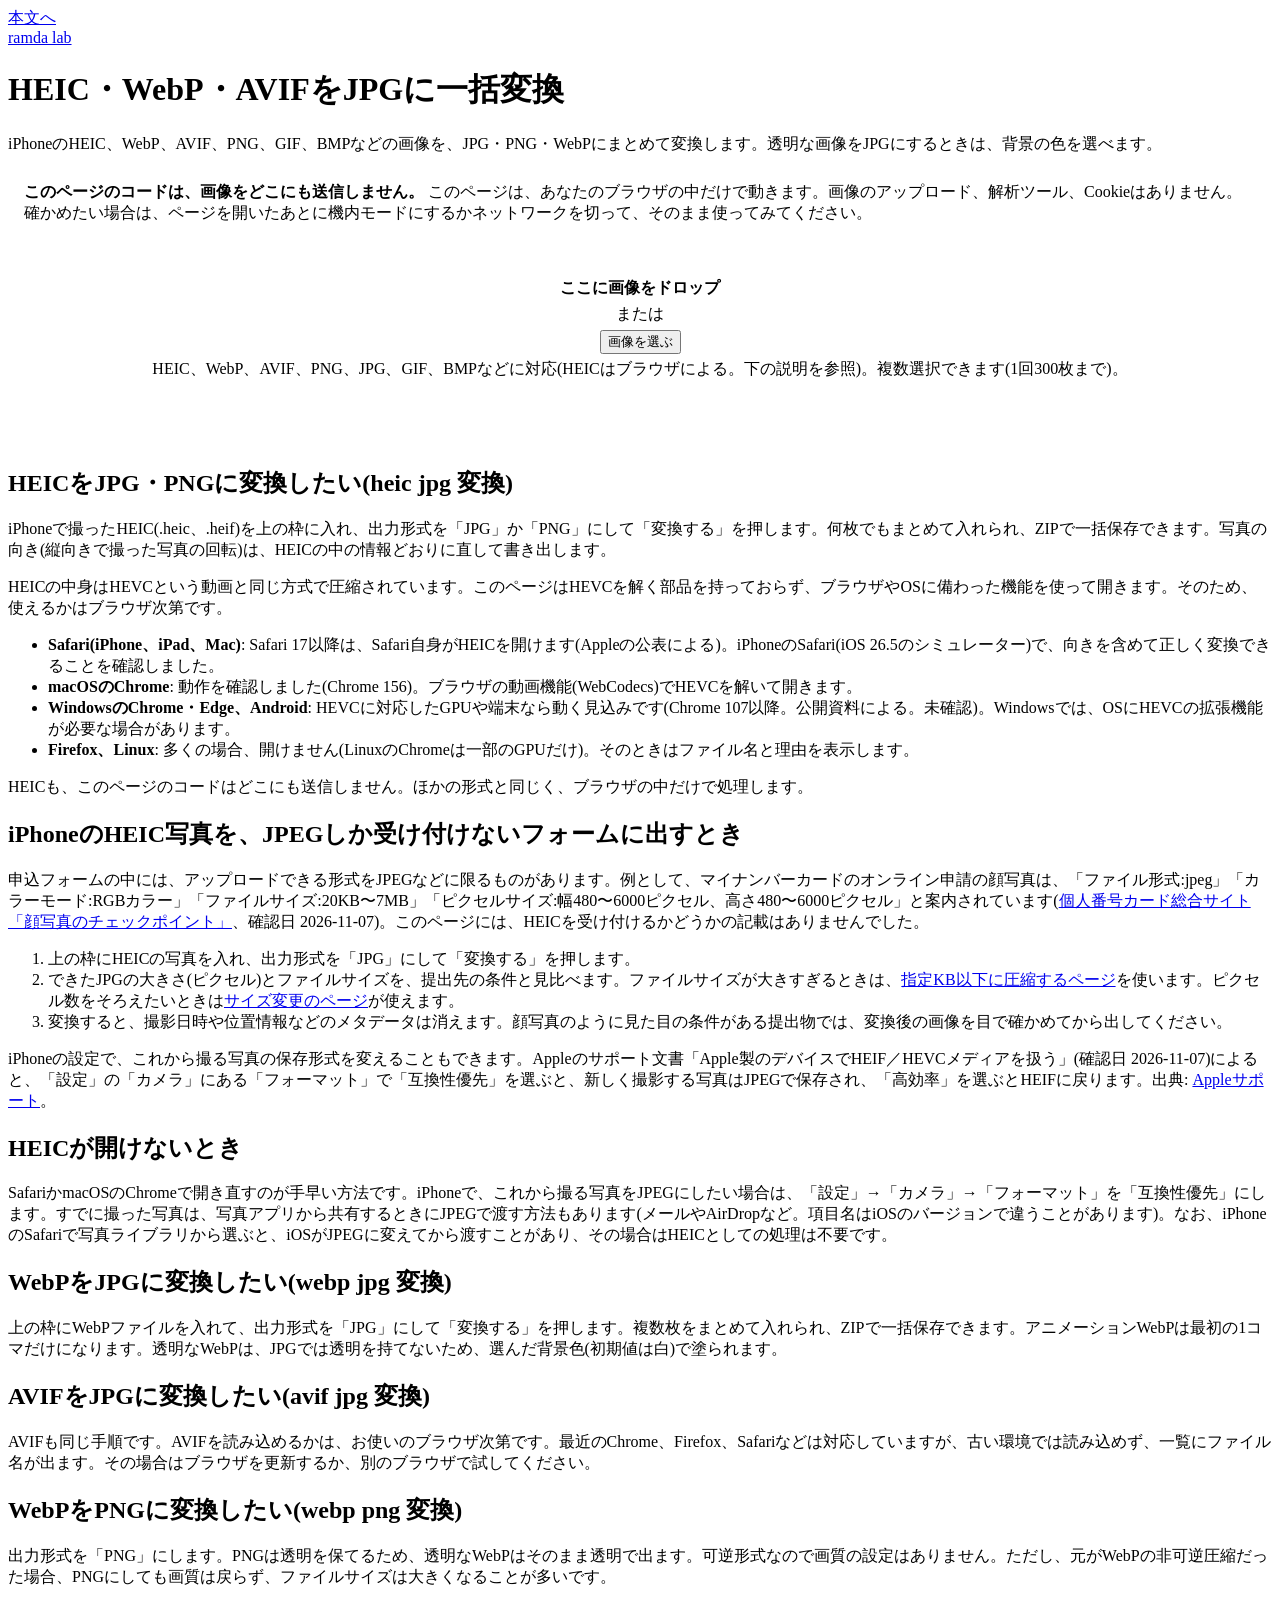
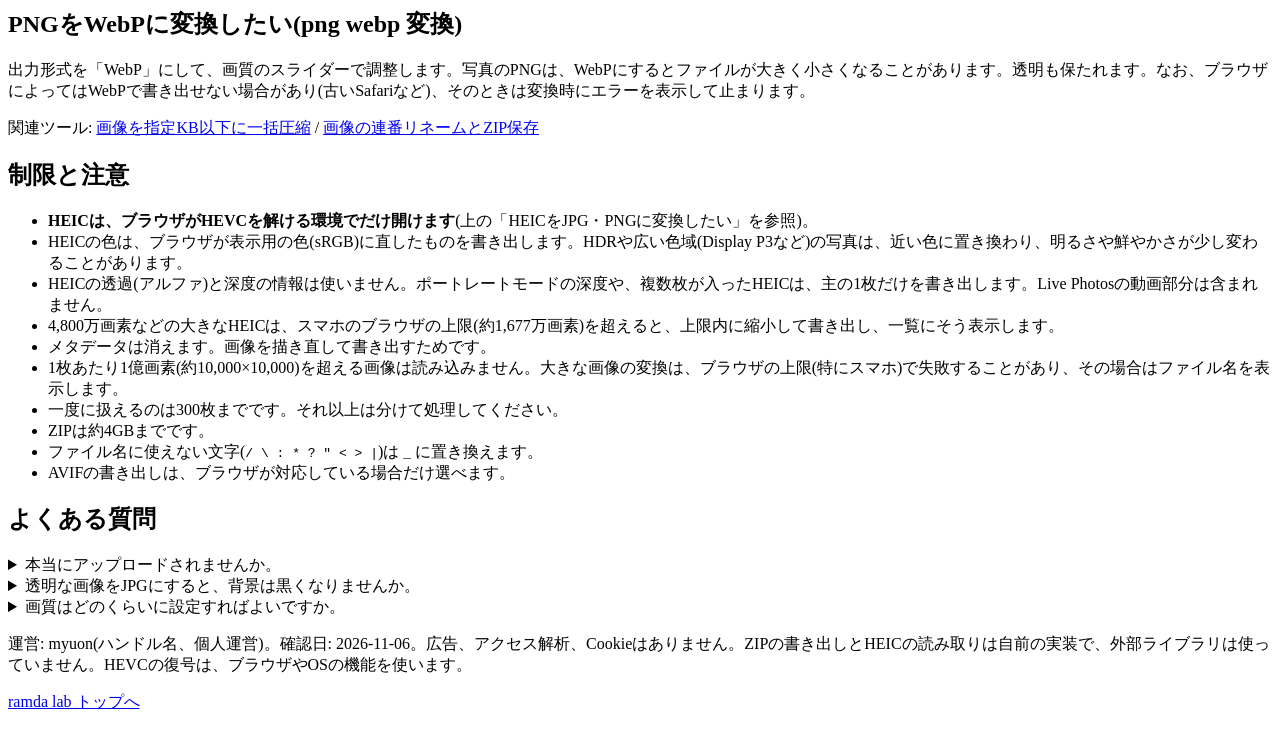
==== tools/image-convert/index.html @ cb1a2620 "Initial public release of the browser tools" ====
<!doctype html>
<html lang="ja">
<head>
<meta charset="utf-8">
<meta name="viewport" content="width=device-width, initial-scale=1">
<title>HEIC・WebP・AVIFをJPGに一括変換 | PNGにも | アップロードなし | ramda lab</title>
<meta name="description" content="iPhoneのHEIC、WebP、AVIF、PNGなどの画像を、JPG・PNG・WebPにまとめて変換。HEICの向きも反映し、ZIPで一括保存できます。画像はアップロードせず、ブラウザの中だけで処理します。">
<link rel="canonical" href="https://lab.ramda.io/image-convert/">
<meta name="color-scheme" content="light dark">
<link rel="stylesheet" href="/style.css">
<style>
.drop{border:3px dashed var(--accent);background:var(--panel);padding:1.4rem 1rem;text-align:center;margin:1rem 0}
.drop.over{background:var(--code)}
.drop p{margin:.3rem 0}
.row{display:flex;flex-wrap:wrap;gap:.6rem 1rem}
.row > div{flex:1 1 9rem;min-width:8rem}
.row input[type=number]{max-width:none}
select{font:inherit;padding:.55rem .6rem;border:1px solid var(--muted);background:var(--bg);color:var(--ink);min-height:44px;width:100%}
input[type=range]{width:100%;min-height:44px}
input[type=color]{width:4rem;height:44px;padding:2px;border:1px solid var(--muted);background:var(--bg);display:block}
.list{list-style:none;margin:1rem 0;padding:0}
.list li{background:var(--panel);border:1px solid var(--line);padding:.4rem .6rem;margin:.3rem 0;display:flex;flex-wrap:wrap;gap:.2rem .8rem;align-items:center}
.list .fn{flex:1 1 12rem;font-size:.9rem;min-width:0}
.list .st{font-size:.82rem;color:var(--muted)}
.list .st.ng{color:var(--ng);font-weight:700}
.list a.dlk{display:inline-flex;align-items:center;min-height:44px;font-size:.9rem}
button.sm{min-height:44px;padding:.4rem .8rem}
.status{min-height:1.5em;margin:.4rem 0}
.errs{background:var(--warn-bg);border:2px solid var(--warn);padding:.6rem .9rem;margin:.8rem 0;font-size:.92rem}
.errs ul{margin:.3rem 0;padding-left:1.2rem}
progress{width:100%;height:1.2rem}
button:disabled{opacity:.5;cursor:not-allowed}
.privacy{border:2px solid var(--ok);background:var(--panel);padding:.7rem 1rem;margin:1rem 0}
</style>
<script type="application/ld+json">{"@context": "https://schema.org", "@type": "WebApplication", "name": "HEIC・WebP・AVIFをJPGに一括変換", "url": "https://lab.ramda.io/image-convert/", "description": "iPhoneのHEIC、WebP、AVIF、PNGなどの画像を、JPG・PNG・WebPにまとめて変換。HEICの向きも反映し、ZIPで一括保存できます。画像はアップロードせず、ブラウザの中だけで処理します。", "applicationCategory": "MultimediaApplication", "operatingSystem": "Any (ブラウザ)", "browserRequirements": "JavaScript が必要", "inLanguage": "ja", "offers": {"@type": "Offer", "price": "0", "priceCurrency": "JPY"}}</script>
</head>
<body>
<a class="skip" href="#main">本文へ</a>
<header class="site"><div class="wrap"><a class="brand" href="/">ramda lab</a></div></header>
<main class="wrap" id="main">
<h1>HEIC・WebP・AVIFをJPGに一括変換</h1>
<p class="lead">iPhoneのHEIC、WebP、AVIF、PNG、GIF、BMPなどの画像を、JPG・PNG・WebPにまとめて変換します。透明な画像をJPGにするときは、背景の色を選べます。</p>

<div class="privacy"><strong>このページのコードは、画像をどこにも送信しません。</strong> このページは、あなたのブラウザの中だけで動きます。画像のアップロード、解析ツール、Cookieはありません。確かめたい場合は、ページを開いたあとに機内モードにするかネットワークを切って、そのまま使ってみてください。</div>

<div class="drop" id="drop">
  <p><strong>ここに画像をドロップ</strong></p>
  <p class="hint">または</p>
  <p><button type="button" id="pick">画像を選ぶ</button></p>
  <p class="hint">HEIC、WebP、AVIF、PNG、JPG、GIF、BMPなどに対応(HEICはブラウザによる。下の説明を参照)。複数選択できます(1回300枚まで)。</p>
  <input type="file" id="file" accept="image/*,.webp,.avif,.png,.jpg,.jpeg,.gif,.bmp,.heic,.heif" multiple hidden>
</div>

<div class="status" id="status" role="status" aria-live="polite"></div>
<progress id="prog" value="0" max="1" hidden aria-label="処理の進み具合"></progress>
<div class="errs" id="errs" hidden role="alert"></div>

<section id="work" hidden aria-label="変換の設定と結果">
<h2>1. 変換する画像</h2>
<p class="meta" id="count"></p>
<ul class="list" id="list" aria-label="画像の一覧"></ul>
<div class="actions"><button type="button" class="ghost sm" id="clear">すべて外す</button></div>

<h2>2. 出力の設定</h2>
<fieldset>
  <legend>出力形式と画質</legend>
  <div class="row">
    <div><label class="field" for="fmt">出力形式</label>
      <select id="fmt"><option value="jpg">JPG</option><option value="png">PNG</option><option value="webp">WebP</option></select></div>
    <div><label class="field" for="edge">長辺の最大ピクセル(0で縮小なし)</label><input type="number" id="edge" value="0" min="0" max="16000" inputmode="numeric"></div>
  </div>
  <div id="qwrap"><label class="field" for="quality">画質: <span id="qv">85</span></label><input type="range" id="quality" min="40" max="100" value="85"></div>
  <div id="bgwrap"><label class="field" for="bg">透明部分の背景色(JPGにするときだけ使います)</label><input type="color" id="bg" value="#ffffff"><p class="hint">初期値は白です。透明な部分を何色にするかを選べます。PNG・WebPへ変換するときは、透明のまま残ります。</p></div>
  <p class="hint" id="avifnote"></p>
  <p class="hint">メタデータ(撮影日時、位置情報、カメラ情報など)は、画像を描き直すため<strong>すべて消えます</strong>。残す設定はありません。GIFは最初の1コマだけになります。出力のファイル名は元の名前の拡張子だけを変えます。同じ名前になる場合は <code>-2</code> のように番号を付けます。</p>
</fieldset>
<div class="actions"><button type="button" id="go">変換する</button><button type="button" class="ghost" id="cancel" hidden>中止する</button></div>

<section id="res" hidden aria-label="変換結果">
<h2>3. ダウンロード</h2>
<div class="actions"><button type="button" id="dlzip">ZIPでまとめてダウンロード</button></div>
<p class="hint">ZIPは圧縮なし(保存のみ)で作ります。個別に保存したい場合は、上の一覧の「保存」から1枚ずつ取れます。</p>
</section>
</section>

<h2>HEICをJPG・PNGに変換したい(heic jpg 変換)</h2>
<p>iPhoneで撮ったHEIC(.heic、.heif)を上の枠に入れ、出力形式を「JPG」か「PNG」にして「変換する」を押します。何枚でもまとめて入れられ、ZIPで一括保存できます。写真の向き(縦向きで撮った写真の回転)は、HEICの中の情報どおりに直して書き出します。</p>
<p>HEICの中身はHEVCという動画と同じ方式で圧縮されています。このページはHEVCを解く部品を持っておらず、ブラウザやOSに備わった機能を使って開きます。そのため、使えるかはブラウザ次第です。</p>
<ul>
<li><strong>Safari(iPhone、iPad、Mac)</strong>: Safari 17以降は、Safari自身がHEICを開けます(Appleの公表による)。iPhoneのSafari(iOS 26.5のシミュレーター)で、向きを含めて正しく変換できることを確認しました。</li>
<li><strong>macOSのChrome</strong>: 動作を確認しました(Chrome 156)。ブラウザの動画機能(WebCodecs)でHEVCを解いて開きます。</li>
<li><strong>WindowsのChrome・Edge、Android</strong>: HEVCに対応したGPUや端末なら動く見込みです(Chrome 107以降。公開資料による。未確認)。Windowsでは、OSにHEVCの拡張機能が必要な場合があります。</li>
<li><strong>Firefox、Linux</strong>: 多くの場合、開けません(LinuxのChromeは一部のGPUだけ)。そのときはファイル名と理由を表示します。</li>
</ul>
<p>HEICも、このページのコードはどこにも送信しません。ほかの形式と同じく、ブラウザの中だけで処理します。</p>

<h2>iPhoneのHEIC写真を、JPEGしか受け付けないフォームに出すとき</h2>
<p>申込フォームの中には、アップロードできる形式をJPEGなどに限るものがあります。例として、マイナンバーカードのオンライン申請の顔写真は、「ファイル形式:jpeg」「カラーモード:RGBカラー」「ファイルサイズ:20KB〜7MB」「ピクセルサイズ:幅480〜6000ピクセル、高さ480〜6000ピクセル」と案内されています(<a href="https://www.kojinbango-card.go.jp/apprec/apply/facephoto/" rel="noopener">個人番号カード総合サイト「顔写真のチェックポイント」</a>、確認日 2026-11-07)。このページには、HEICを受け付けるかどうかの記載はありませんでした。</p>
<ol>
<li>上の枠にHEICの写真を入れ、出力形式を「JPG」にして「変換する」を押します。</li>
<li>できたJPGの大きさ(ピクセル)とファイルサイズを、提出先の条件と見比べます。ファイルサイズが大きすぎるときは、<a href="/image-compress-kb/">指定KB以下に圧縮するページ</a>を使います。ピクセル数をそろえたいときは<a href="/image-resize/">サイズ変更のページ</a>が使えます。</li>
<li>変換すると、撮影日時や位置情報などのメタデータは消えます。顔写真のように見た目の条件がある提出物では、変換後の画像を目で確かめてから出してください。</li>
</ol>
<p>iPhoneの設定で、これから撮る写真の保存形式を変えることもできます。Appleのサポート文書「Apple製のデバイスでHEIF／HEVCメディアを扱う」(確認日 2026-11-07)によると、「設定」の「カメラ」にある「フォーマット」で「互換性優先」を選ぶと、新しく撮影する写真はJPEGで保存され、「高効率」を選ぶとHEIFに戻ります。出典: <a href="https://support.apple.com/ja-jp/116944" rel="noopener">Appleサポート</a>。</p>

<h2>HEICが開けないとき</h2>
<p>SafariかmacOSのChromeで開き直すのが手早い方法です。iPhoneで、これから撮る写真をJPEGにしたい場合は、「設定」→「カメラ」→「フォーマット」を「互換性優先」にします。すでに撮った写真は、写真アプリから共有するときにJPEGで渡す方法もあります(メールやAirDropなど。項目名はiOSのバージョンで違うことがあります)。なお、iPhoneのSafariで写真ライブラリから選ぶと、iOSがJPEGに変えてから渡すことがあり、その場合はHEICとしての処理は不要です。</p>

<h2>WebPをJPGに変換したい(webp jpg 変換)</h2>
<p>上の枠にWebPファイルを入れて、出力形式を「JPG」にして「変換する」を押します。複数枚をまとめて入れられ、ZIPで一括保存できます。アニメーションWebPは最初の1コマだけになります。透明なWebPは、JPGでは透明を持てないため、選んだ背景色(初期値は白)で塗られます。</p>

<h2>AVIFをJPGに変換したい(avif jpg 変換)</h2>
<p>AVIFも同じ手順です。AVIFを読み込めるかは、お使いのブラウザ次第です。最近のChrome、Firefox、Safariなどは対応していますが、古い環境では読み込めず、一覧にファイル名が出ます。その場合はブラウザを更新するか、別のブラウザで試してください。</p>

<h2>WebPをPNGに変換したい(webp png 変換)</h2>
<p>出力形式を「PNG」にします。PNGは透明を保てるため、透明なWebPはそのまま透明で出ます。可逆形式なので画質の設定はありません。ただし、元がWebPの非可逆圧縮だった場合、PNGにしても画質は戻らず、ファイルサイズは大きくなることが多いです。</p>

<h2>PNGをWebPに変換したい(png webp 変換)</h2>
<p>出力形式を「WebP」にして、画質のスライダーで調整します。写真のPNGは、WebPにするとファイルが大きく小さくなることがあります。透明も保たれます。なお、ブラウザによってはWebPで書き出せない場合があり(古いSafariなど)、そのときは変換時にエラーを表示して止まります。</p>

<p class="hint">関連ツール: <a href="/image-compress-kb/">画像を指定KB以下に一括圧縮</a> / <a href="/image-renamer/">画像の連番リネームとZIP保存</a></p>

<h2>制限と注意</h2>
<ul>
<li><strong>HEICは、ブラウザがHEVCを解ける環境でだけ開けます</strong>(上の「HEICをJPG・PNGに変換したい」を参照)。</li>
<li>HEICの色は、ブラウザが表示用の色(sRGB)に直したものを書き出します。HDRや広い色域(Display P3など)の写真は、近い色に置き換わり、明るさや鮮やかさが少し変わることがあります。</li>
<li>HEICの透過(アルファ)と深度の情報は使いません。ポートレートモードの深度や、複数枚が入ったHEICは、主の1枚だけを書き出します。Live Photosの動画部分は含まれません。</li>
<li>4,800万画素などの大きなHEICは、スマホのブラウザの上限(約1,677万画素)を超えると、上限内に縮小して書き出し、一覧にそう表示します。</li>
<li>メタデータは消えます。画像を描き直して書き出すためです。</li>
<li>1枚あたり1億画素(約10,000×10,000)を超える画像は読み込みません。大きな画像の変換は、ブラウザの上限(特にスマホ)で失敗することがあり、その場合はファイル名を表示します。</li>
<li>一度に扱えるのは300枚までです。それ以上は分けて処理してください。</li>
<li>ZIPは約4GBまでです。</li>
<li>ファイル名に使えない文字(<code>/ \ : * ? " &lt; &gt; |</code>)は <code>_</code> に置き換えます。</li>
<li>AVIFの書き出しは、ブラウザが対応している場合だけ選べます。</li>
</ul>

<h2>よくある質問</h2>
<details><summary>本当にアップロードされませんか。</summary>
<p>されません。ネットワークを切っても動くので、確かめられます(上の枠の説明を参照)。</p></details>
<details><summary>透明な画像をJPGにすると、背景は黒くなりませんか。</summary>
<p>なりません。JPGは透明を持てないので、変換の前に選んだ背景色(初期値は白)で塗ってから書き出します。黒などにしたい場合は、背景色の欄で変えてください。</p></details>
<details><summary>画質はどのくらいに設定すればよいですか。</summary>
<p>JPGとWebPは、初期値の85で見た目の劣化は小さいことが多いです。小さくしたいときは下げ、とくに文字やイラストでにじみが気になるときは上げてください。ファイルサイズを数値で指定したい場合は、<a href="/image-compress-kb/">指定KB以下に圧縮するページ</a>が使えます。</p></details>

<footer>
<p>運営: myuon(ハンドル名、個人運営)。確認日: 2026-11-06。広告、アクセス解析、Cookieはありません。ZIPの書き出しとHEICの読み取りは自前の実装で、外部ライブラリは使っていません。HEVCの復号は、ブラウザやOSの機能を使います。</p>
<p><a href="/">ramda lab トップへ</a></p>
</footer>
</main>

<script>
(function(){
'use strict';
var MAX_PIXELS = 100e6, MAX_FILES = 300;
var items = [];            // {id,file,name}
var results = [];          // {name,blob,mtime,url}
var nextId = 1, busy = false, cancelled = false;
var support = {jpg:true, png:true, webp:false, avif:false};
var $ = function(id){return document.getElementById(id);};
var MIME = {jpg:'image/jpeg', png:'image/png', webp:'image/webp', avif:'image/avif'};

function setStatus(t){ $('status').textContent = t; }
function setProg(v,m){ var p=$('prog'); if(v==null){p.hidden=true;return;} p.hidden=false; p.max=m; p.value=v; }
function tick(){ return new Promise(function(r){setTimeout(r,0);}); }
function showErrs(list){
  var e=$('errs'); e.textContent='';
  if(!list.length){e.hidden=true;return;}
  e.hidden=false;
  var p=document.createElement('strong'); p.textContent='次のファイルは処理できませんでした。'; e.appendChild(p);
  var ul=document.createElement('ul');
  list.forEach(function(s){var li=document.createElement('li');li.textContent=s;ul.appendChild(li);});
  e.appendChild(ul);
}
function mk(tag,cls,text){var e=document.createElement(tag); if(cls)e.className=cls; if(text!=null)e.textContent=text; return e;}
function canvasBlob(c,type,q){ return new Promise(function(res){ try{ c.toBlob(res,type,q); }catch(e){ res(null); } }); }

/* 書き出し対応の検出(実際に1pxを書き出して確かめる) */
async function detect(){
  var c=document.createElement('canvas'); c.width=c.height=1;
  var ctx=c.getContext('2d'); if(ctx){ ctx.fillStyle='#fff'; ctx.fillRect(0,0,1,1); }
  for(var k of ['webp','avif']){
    var b=await canvasBlob(c,MIME[k],0.8);
    support[k]=!!(b&&b.type===MIME[k]);
  }
  var sel=$('fmt');
  if(support.avif){ var o=document.createElement('option'); o.value='avif'; o.textContent='AVIF(このブラウザは書き出し可)'; sel.appendChild(o); }
  $('avifnote').textContent = support.avif ? 'AVIFへの書き出しに対応したブラウザです。' : 'このブラウザはAVIFへの書き出しに対応していないため、AVIFは選べません(読み込みは別です)。';
  if(!support.webp){ sel.querySelector('option[value="webp"]').textContent='WebP(このブラウザでは書き出せない可能性)'; }
  update();
}

/* ---------- 画面 ---------- */
function outExt(){ return $('fmt').value==='jpg'?'jpg':$('fmt').value; }
function clean(s){ return s.replace(/[\\\/:*?"<>|\u0000-\u001f]/g,'_'); }
function baseName(n){ return n.replace(/\.[^.\/\\]+$/,''); }
function update(){
  var f=$('fmt').value;
  $('qwrap').hidden = (f==='png');
  $('bgwrap').hidden = (f!=='jpg');
  $('qv').textContent=$('quality').value;
}
function render(){
  var ul=$('list'); ul.textContent='';
  $('work').hidden = items.length===0;
  $('count').textContent = items.length+'枚';
  items.forEach(function(it){
    var li=mk('li'); li.dataset.id=it.id;
    li.appendChild(mk('span','fn',it.name));
    var st=mk('span','st',it.state||'待機中'); if(it.bad) st.className='st ng'; li.appendChild(st);
    if(it.out){
      var a=mk('a','dlk','保存('+it.out.name+')'); a.href=it.out.url; a.download=it.out.name; a.setAttribute('aria-label',it.out.name+' を保存'); li.appendChild(a);
    }
    var x=mk('button','ghost sm','外す'); x.type='button'; x.setAttribute('aria-label',it.name+' を一覧から外す'); x.disabled=busy;
    x.addEventListener('click',function(){ items=items.filter(function(i){return i!==it;}); freeResults(); render(); });
    li.appendChild(x);
    ul.appendChild(li);
  });
}
function freeResults(){
  results.forEach(function(r){URL.revokeObjectURL(r.url);}); results=[];
  items.forEach(function(i){delete i.out; if(!i.bad) i.state='待機中';});
  $('res').hidden=true;
}
function setBusy(){ ['go','pick','clear','fmt','edge','quality','bg'].forEach(function(id){$(id).disabled=busy;}); $('cancel').hidden=!busy; Array.prototype.forEach.call(document.querySelectorAll('#list button'),function(b){b.disabled=busy;}); }

function addFiles(fileList){
  if(busy) return;
  var errs=[], files=Array.prototype.slice.call(fileList);
  var imgs=files.filter(function(f){return /^image\//.test(f.type)||/\.(webp|avif|png|jpe?g|gif|bmp|ico|svg|hei[cf])$/i.test(f.name);});
  if(files.length-imgs.length) errs.push('画像ではないファイルを'+(files.length-imgs.length)+'件、無視しました。');
  var room=MAX_FILES-items.length;
  if(imgs.length>room){ errs.push('1回に扱えるのは'+MAX_FILES+'枚までです。'+(imgs.length-room)+'枚は追加していません。'); imgs=imgs.slice(0,Math.max(0,room)); }
  freeResults();
  imgs.forEach(function(f){ items.push({id:nextId++,file:f,name:f.name}); });
  showErrs(errs); render();
  setStatus(imgs.length?items.length+'枚を追加しました。設定して「変換する」を押してください。':'追加できた画像はありません。');
}

/* ---------- 変換 ---------- */
/*HEIF-BEGIN*/
/* ---------- HEIC/HEIF(コンテナだけを自前で読む。HEVCの復号はブラウザ・OSに任せる) ---------- */
var HEIF=(function(){
  function fourcc(u,o){ return String.fromCharCode(u[o],u[o+1],u[o+2],u[o+3]); }
  function R(u){ this.u=u; this.dv=new DataView(u.buffer,u.byteOffset,u.byteLength); }
  R.prototype.n=function(o,sz){ var d=this.dv; if(sz===0)return 0; if(sz===1)return d.getUint8(o); if(sz===2)return d.getUint16(o); if(sz===3)return (d.getUint16(o)<<8)|d.getUint8(o+2); if(sz===4)return d.getUint32(o); if(sz===8){ var hi=d.getUint32(o),lo=d.getUint32(o+4); return hi*4294967296+lo; } throw new Error('HEIF: 不正なサイズ'); };
  /* 子ボックスを列挙する [{type,start,end,body}] */
  function boxes(r,start,end){
    var out=[],o=start;
    while(o+8<=end){
      var size=r.n(o,4),type=fourcc(r.u,o+4),hdr=8;
      if(size===1){ size=r.n(o+8,8); hdr=16; } else if(size===0){ size=end-o; }
      if(type==='uuid') hdr+=16;
      if(size<hdr||o+size>end) throw new Error('HEIF: ボックスが壊れています('+type+')');
      out.push({type:type,start:o,end:o+size,body:o+hdr});
      o+=size;
    }
    return out;
  }
  function find(list,t){ for(var i=0;i<list.length;i++) if(list[i].type===t) return list[i]; return null; }
  function cstr(u,o,end){ var s=''; while(o<end&&u[o]){ s+=String.fromCharCode(u[o]); o++; } return {s:s,next:o+1}; }

  function parse(buf){
    var u=buf instanceof Uint8Array?buf:new Uint8Array(buf), r=new R(u);
    var top=boxes(r,0,u.length);
    var ftyp=find(top,'ftyp'); if(!ftyp) throw new Error('HEIF: ftypがありません');
    var brands=[fourcc(u,ftyp.body)]; for(var o=ftyp.body+8;o+4<=ftyp.end;o+=4) brands.push(fourcc(u,o));
    var meta=find(top,'meta'); if(!meta) throw new Error('HEIF: metaがありません');
    var mb=boxes(r,meta.body+4,meta.end);  /* metaはFullBox */
    var hdlr=find(mb,'hdlr'); var handler=hdlr?fourcc(u,hdlr.body+8):'';
    if(handler!=='pict') throw new Error('HEIF: 画像ではありません(hdlr='+handler+')');
    var pitm=find(mb,'pitm'); if(!pitm) throw new Error('HEIF: 主画像(pitm)がありません');
    var primary=u[pitm.body]===0?r.n(pitm.body+4,2):r.n(pitm.body+4,4);
    var items={};
    function item(id){ return items[id]||(items[id]={id:id,type:'',hidden:false,props:[],refs:{},extents:[],cm:0}); }
    /* iinf / infe */
    var iinf=find(mb,'iinf');
    if(iinf){
      var iv=u[iinf.body], p0=iinf.body+4+(iv===0?2:4);
      boxes(r,p0,iinf.end).forEach(function(b){
        if(b.type!=='infe') return;
        var v=u[b.body], flags=r.n(b.body+1,3)&0xffffff, o=b.body+4;
        if(v<2) return; /* v0/v1は画像では使われない */
        var id=v===2?r.n(o,2):r.n(o,4); o+=v===2?2:4; o+=2; /* protection_index */
        var it=item(id); it.type=fourcc(u,o); it.hidden=!!(flags&1);
      });
    }
    /* iloc */
    var iloc=find(mb,'iloc'); if(!iloc) throw new Error('HEIF: ilocがありません');
    (function(){
      var v=u[iloc.body], o=iloc.body+4;
      var a=u[o],b=u[o+1]; o+=2;
      var offS=a>>4,lenS=a&15,baseS=b>>4,idxS=(v===1||v===2)?(b&15):0;
      var cnt=v<2?r.n(o,2):r.n(o,4); o+=v<2?2:4;
      for(var i=0;i<cnt;i++){
        var id=v<2?r.n(o,2):r.n(o,4); o+=v<2?2:4;
        var cm=0; if(v===1||v===2){ cm=r.n(o,2)&15; o+=2; }
        o+=2; /* data_reference_index */
        var base=r.n(o,baseS); o+=baseS;
        var ec=r.n(o,2); o+=2;
        var it=item(id); it.cm=cm; it.extents=[];
        for(var e=0;e<ec;e++){
          if(idxS){ o+=idxS; }
          var eo=r.n(o,offS); o+=offS; var el=r.n(o,lenS); o+=lenS;
          it.extents.push({off:base+eo,len:el});
        }
      }
    })();
    /* idat */
    var idat=find(mb,'idat');
    /* iref */
    var iref=find(mb,'iref');
    if(iref){
      var rv=u[iref.body], is=rv===0?2:4;
      boxes(r,iref.body+4,iref.end).forEach(function(b){
        var o=b.body, from=r.n(o,is); o+=is; var n=r.n(o,2); o+=2; var to=[];
        for(var k=0;k<n;k++){ to.push(r.n(o,is)); o+=is; }
        var it=item(from); (it.refs[b.type]=it.refs[b.type]||[]).push.apply(it.refs[b.type],to);
      });
    }
    /* iprp: ipco + ipma */
    var props=[];
    var iprp=find(mb,'iprp');
    if(iprp){
      var pb=boxes(r,iprp.body,iprp.end), ipco=find(pb,'ipco');
      if(ipco) props=boxes(r,ipco.body,ipco.end).map(function(b){ return parseProp(r,b); });
      pb.forEach(function(b){
        if(b.type!=='ipma') return;
        var v=u[b.body], fl=r.n(b.body+1,3)&0xffffff, o=b.body+4;
        var cnt=r.n(o,4); o+=4;
        for(var i=0;i<cnt;i++){
          var id=v<1?r.n(o,2):r.n(o,4); o+=v<1?2:4;
          var ac=u[o++], it=item(id);
          for(var k=0;k<ac;k++){
            var x; if(fl&1){ x=r.n(o,2); o+=2; x&=0x7fff; } else { x=u[o++]&0x7f; }
            if(x>0&&props[x-1]) it.props.push({p:props[x-1],idx:x});
          }
        }
      });
    }
    function data(it){
      var parts=[],total=0;
      it.extents.forEach(function(e){
        var src,start;
        if(it.cm===0){ src=u; start=e.off; }
        else if(it.cm===1){ if(!idat) throw new Error('HEIF: idatがありません'); src=u.subarray(idat.body,idat.end); start=e.off; }
        else throw new Error('HEIF: 対応していない格納方法です(construction_method='+it.cm+')');
        var len=e.len||(src.length-start);
        if(start+len>src.length) throw new Error('HEIF: データがファイルの範囲外です');
        parts.push(src.subarray(start,start+len)); total+=len;
      });
      if(parts.length===1) return parts[0];
      var out=new Uint8Array(total),p=0; parts.forEach(function(x){ out.set(x,p); p+=x.length; }); return out;
    }
    function prop(it,t){ for(var i=0;i<it.props.length;i++) if(it.props[i].p.type===t) return it.props[i].p; return null; }
    var pi=items[primary]; if(!pi) throw new Error('HEIF: 主画像の情報がありません');
    var res={brands:brands,primary:primary,type:pi.type,items:items,data:data,prop:prop};
    var ispe=prop(pi,'ispe');
    res.transforms=pi.props.map(function(x){return x.p;}).filter(function(p){return p.type==='clap'||p.type==='irot'||p.type==='imir';});
    res.colr=prop(pi,'colr'); res.pixi=prop(pi,'pixi');
    res.aux=Object.keys(items).filter(function(k){ var a=items[k].refs.auxl; return a&&a.indexOf(primary)>=0; }).map(function(k){ var c=prop(items[k],'auxC'); return c?c.urn:'?'; });
    if(pi.type==='grid'){
      var g=data(pi), gl=(g[1]&1)?4:2, gr=new R(g);
      res.rows=g[2]+1; res.cols=g[3]+1; res.width=gr.n(4,gl); res.height=gr.n(4+gl,gl);
      res.tiles=(pi.refs.dimg||[]).map(function(id){ return items[id]; });
      if(res.tiles.length!==res.rows*res.cols) throw new Error('HEIF: グリッドのタイル数が合いません('+res.tiles.length+'/'+res.rows*res.cols+')');
      res.tiles.forEach(function(t){ if(!t||t.type!=='hvc1') throw new Error('HEIF: HEVC以外のタイルです('+(t&&t.type)+')'); });
      var t0=prop(res.tiles[0],'ispe'); res.tileW=t0?t0.w:0; res.tileH=t0?t0.h:0;
      if(!res.tileW) throw new Error('HEIF: タイルの大きさが分かりません');
    } else if(pi.type==='hvc1'){
      res.rows=res.cols=1; res.tiles=[pi];
      res.width=ispe?ispe.w:0; res.height=ispe?ispe.h:0; res.tileW=res.width; res.tileH=res.height;
      if(!res.width) throw new Error('HEIF: 画像の大きさ(ispe)がありません');
    } else {
      throw new Error('HEIF: 対応していない画像の種類です('+pi.type+')');
    }
    res.tiles.forEach(function(t){ if(!prop(t,'hvcC')) throw new Error('HEIF: hvcCがありません'); });
    return res;
  }
  function parseProp(r,b){
    var u=r.u,o=b.body,p={type:b.type};
    if(b.type==='hvcC'){ p.raw=u.slice(o,b.end); p.codec=codecString(p.raw); p.nalLen=(u[o+21]&3)+1; }
    else if(b.type==='ispe'){ p.w=r.n(o+4,4); p.h=r.n(o+8,4); }
    else if(b.type==='irot'){ p.angle=(u[o]&3)*90; }
    else if(b.type==='imir'){ p.axis=u[o]&1; }
    else if(b.type==='clap'){
      var d=r.dv; p.wN=d.getUint32(o); p.wD=d.getUint32(o+4); p.hN=d.getUint32(o+8); p.hD=d.getUint32(o+12);
      p.xN=d.getInt32(o+16); p.xD=d.getUint32(o+20); p.yN=d.getInt32(o+24); p.yD=d.getUint32(o+28);
    }
    else if(b.type==='colr'){
      p.kind=fourcc(u,o);
      if(p.kind==='nclx'){ p.primaries=r.n(o+4,2); p.transfer=r.n(o+6,2); p.matrix=r.n(o+8,2); p.fullRange=!!(u[o+10]&0x80); }
    }
    else if(b.type==='pixi'){ var n=u[o+4]; p.bits=[]; for(var i=0;i<n;i++) p.bits.push(u[o+5+i]); }
    else if(b.type==='auxC'){ p.urn=cstr(u,o+4,b.end).s; }
    return p;
  }
  /* ISO/IEC 14496-15 付属書E の書式: hvc1.<空間><profile>.<互換フラグ(ビット逆順)>.<L|H><level>.<制約バイト> */
  function codecString(h){
    var ps=h[1]>>6, tier=(h[1]>>5)&1, pidc=h[1]&31;
    var cf=((h[2]<<24)|(h[3]<<16)|(h[4]<<8)|h[5])>>>0, rev=0;
    for(var i=0;i<32;i++){ if(cf&(1<<i)) rev|=(1<<(31-i)); }
    var s='hvc1.'+(['','A','B','C'][ps])+pidc+'.'+(rev>>>0).toString(16).toUpperCase()+'.'+(tier?'H':'L')+h[12];
    var cons=[]; for(var k=6;k<12;k++) cons.push(h[k]);
    while(cons.length&&cons[cons.length-1]===0) cons.pop();
    cons.forEach(function(c){ s+='.'+c.toString(16).toUpperCase(); });
    return s;
  }
  function looksHeif(u){
    if(u.length<12||fourcc(u,4)!=='ftyp') return false;
    var b=[]; var sz=new DataView(u.buffer,u.byteOffset,u.byteLength).getUint32(0);
    for(var o=8;o+4<=Math.min(sz,u.length);o+=4) if(o!==12) b.push(fourcc(u,o));
    return b.some(function(x){ return /^(heic|heix|heim|heis|hevc|hevx|heif|mif1|msf1)$/.test(x); }) && !b.some(function(x){return x==='avif'||x==='avis';}) || b[0]==='heic'||b[0]==='heix';
  }
  /* nclx の番号を WebCodecs の VideoColorSpaceInit に直す(分かるものだけ) */
  function colorSpace(c){
    if(!c||c.kind!=='nclx') return undefined;
    var P={1:'bt709',5:'bt470bg',6:'smpte170m',9:'bt2020',12:'smpte432'}, T={1:'bt709',6:'smpte170m',8:'linear',13:'iec61966-2-1',16:'pq',18:'hlg'}, M={0:'rgb',1:'bt709',5:'bt470bg',6:'smpte170m',9:'bt2020-ncl'};
    var cs={fullRange:c.fullRange};
    if(P[c.primaries]) cs.primaries=P[c.primaries];
    if(T[c.transfer]) cs.transfer=T[c.transfer];
    if(M[c.matrix]) cs.matrix=M[c.matrix];
    return cs;
  }
  /* WebCodecs で各タイルを復号し、キャンバスに並べてから clap / irot / imir を順に当てる */
  async function decode(buf, maxPixels){
    var h=parse(buf);
    if(h.width*h.height>maxPixels) throw new Error('画像が大きすぎます('+h.width+'×'+h.height+'、上限1億画素)');
    if(typeof VideoDecoder==='undefined') { var e=new Error('nowebcodecs'); e.heic=true; throw e; }
    var groups={};  /* 同じhvcCを持つタイルは1つのデコーダで */
    h.tiles.forEach(function(t,i){ var hc=h.prop(t,'hvcC'); var k=hc.codec+'#'+Array.prototype.join.call(hc.raw,','); (groups[k]=groups[k]||{hc:hc,list:[]}).list.push(i); });
    var cv=document.createElement('canvas'); cv.width=h.width; cv.height=h.height;
    var ctx=cv.getContext('2d'); if(!ctx) throw new Error('キャンバスを作れません(画像が大きすぎる可能性)');
    var cs=colorSpace(h.colr);
    for(var key in groups){
      var g=groups[key];
      var cfg={codec:g.hc.codec, description:g.hc.raw, codedWidth:h.tileW, codedHeight:h.tileH, optimizeForLatency:true};
      if(cs) cfg.colorSpace=cs;
      var sup=null; try{ sup=await VideoDecoder.isConfigSupported(cfg); }catch(e){ sup=null; }
      if(!sup||!sup.supported){
        if(cs){ delete cfg.colorSpace; try{ sup=await VideoDecoder.isConfigSupported(cfg); }catch(e){ sup=null; } }
        if(!sup||!sup.supported){ var e2=new Error('nohevc'); e2.heic=true; e2.codec=g.hc.codec; throw e2; }
      }
      await new Promise(function(resolve,reject){
        var err=null, got=0;
        var dec=new VideoDecoder({
          output:function(f){
            try{
              var i=f.timestamp, col=i%h.cols, row=Math.floor(i/h.cols);
              ctx.drawImage(f, col*h.tileW, row*h.tileH, f.displayWidth, f.displayHeight);
              got++;
            }catch(e){ err=err||e; } finally { f.close(); }
          },
          error:function(e){ err=err||e; }
        });
        try{
          dec.configure(cfg);
          g.list.forEach(function(i){
            dec.decode(new EncodedVideoChunk({type:'key', timestamp:i, data:h.data(h.tiles[i])}));
          });
          dec.flush().then(function(){
            dec.close();
            if(err) reject(err); else if(got!==g.list.length) reject(new Error('HEVCの復号でタイルが足りません('+got+'/'+g.list.length+')')); else resolve();
          },function(e){ try{dec.close();}catch(x){} reject(err||e); });
        }catch(e){ try{dec.close();}catch(x){} reject(e); }
      });
    }
    /* 変形はipmaに並んだ順(仕様では clap → irot → imir の順に並ぶ) */
    h.transforms.forEach(function(t){
      var w=cv.width, ht=cv.height, n=document.createElement('canvas'), c2;
      if(t.type==='clap'){
        if(!t.wD||!t.hD||!t.xD||!t.yD) return;
        var cw=Math.round(t.wN/t.wD), ch=Math.round(t.hN/t.hD);
        var left=Math.round(t.xN/t.xD+(w-1)/2-(cw-1)/2), top=Math.round(t.yN/t.yD+(ht-1)/2-(ch-1)/2);
        left=Math.max(0,Math.min(left,w-1)); top=Math.max(0,Math.min(top,ht-1));
        cw=Math.max(1,Math.min(cw,w-left)); ch=Math.max(1,Math.min(ch,ht-top));
        if(cw===w&&ch===ht) return;
        n.width=cw; n.height=ch; c2=n.getContext('2d'); c2.drawImage(cv,left,top,cw,ch,0,0,cw,ch);
      } else if(t.type==='irot'){
        if(!t.angle) return;
        var sw=t.angle!==180; n.width=sw?ht:w; n.height=sw?w:ht; c2=n.getContext('2d');
        /* irotは反時計回り */
        if(t.angle===90){ c2.translate(0,w); c2.rotate(-Math.PI/2); }
        else if(t.angle===180){ c2.translate(w,ht); c2.rotate(Math.PI); }
        else { c2.translate(ht,0); c2.rotate(Math.PI/2); }
        c2.drawImage(cv,0,0);
      } else if(t.type==='imir'){
        n.width=w; n.height=ht; c2=n.getContext('2d');
        /* axis=0は上下反転、1は左右反転(Safari・macOSとlibheifの解釈に合わせる。仕様の文面とは読みが分かれる) */
        if(t.axis===0){ c2.translate(0,ht); c2.scale(1,-1); } else { c2.translate(w,0); c2.scale(-1,1); }
        c2.drawImage(cv,0,0);
      }
      if(c2){ cv.width=cv.height=0; cv=n; }
    });
    return {im:cv, w:cv.width, h:cv.height, heif:h};
  }
  return {parse:parse, decode:decode, looksHeif:looksHeif, codecString:codecString};
})();
/*HEIF-END*/

var HEIC_HELP='別の方法は下の「HEICが開けないとき」を見てください。';
function isHeicName(f){ return /\.hei[cf]$/i.test(f.name)||/^image\/hei[cf]/.test(f.type); }
async function sniffHeif(file){ try{ return HEIF.looksHeif(new Uint8Array(await file.slice(0,64).arrayBuffer())); }catch(e){ return false; } }
async function decode(file){
  try{ return await decodeNative(file); }
  catch(e){
    if(e.message!=='このブラウザでは画像として読み込めませんでした') throw e;
    if(!(isHeicName(file)||await sniffHeif(file))) throw e;
  }
  /* ブラウザが直接開けないHEIC: WebCodecs(ブラウザやOSのHEVCデコーダ)で開く */
  try{ return await HEIF.decode(await file.arrayBuffer(), MAX_PIXELS); }
  catch(e){
    if(e.message==='nowebcodecs') throw new Error('このブラウザはHEICを開けません(HEICを直接開く機能も、HEVCを復号するWebCodecsもありません)。Safariで試してください。'+HEIC_HELP);
    if(e.message==='nohevc') throw new Error('このブラウザ・端末では、HEICの中身(HEVC)を復号できません('+e.codec+')。HEVCの復号はブラウザやOSの機能を使うため、Firefoxや一部のLinuxなどでは使えません。Safari、またはmacOS・WindowsのChromeやEdgeで試してください。'+HEIC_HELP);
    if(/^HEIF: /.test(e.message)) throw new Error('HEICとして読めませんでした('+e.message.slice(6)+')');
    throw new Error('HEICの復号に失敗しました('+(e.message||e)+')。'+HEIC_HELP);
  }
}
async function decodeNative(file){
  var url=URL.createObjectURL(file);
  try{
    var im=await new Promise(function(res,rej){var i=new Image(); i.onload=function(){res(i);}; i.onerror=function(){rej(new Error('decode'));}; i.src=url;});
    if(im.decode){ try{ await im.decode(); }catch(e){} }
    var w=im.naturalWidth,h=im.naturalHeight;
    if(!w||!h) throw new Error('サイズを取得できません');
    if(w*h>MAX_PIXELS) throw new Error('画像が大きすぎます('+w+'×'+h+'、上限1億画素)');
    return {im:im,w:w,h:h};
  } catch(e){
    if(e.message==='decode'){
      if(window.createImageBitmap){ try{ var bm=await createImageBitmap(file); return {im:bm,w:bm.width,h:bm.height}; }catch(e2){} }
      throw new Error('このブラウザでは画像として読み込めませんでした');
    }
    throw e;
  } finally { setTimeout(function(){URL.revokeObjectURL(url);},0); }
}
var SAFE_PIXELS=16777216; /* iPhoneのSafariのキャンバス上限(約1,677万画素) */
var IS_IOS=/iP(hone|ad|od)/.test(navigator.userAgent)||(navigator.platform==='MacIntel'&&navigator.maxTouchPoints>1);
async function draw(d,w,h,f,mime,q){
  var c=document.createElement('canvas'); c.width=w; c.height=h;
  var ctx=c.getContext('2d'), b=null;
  if(ctx){
    if(f==='jpg'){ ctx.fillStyle=$('bg').value||'#ffffff'; ctx.fillRect(0,0,w,h); }
    ctx.drawImage(d.im,0,0,w,h);
    b=await canvasBlob(c,mime,f==='png'?undefined:q);
  }
  c.width=c.height=0;
  return b;
}
async function convertOne(file){
  var f=$('fmt').value, mime=MIME[f];
  var q=parseInt($('quality').value,10)/100, edge=parseInt($('edge').value,10)||0;
  var d=await decode(file), w=d.w, h=d.h, note='';
  if(edge>0&&Math.max(w,h)>edge){ var s=edge/Math.max(w,h); w=Math.max(1,Math.round(w*s)); h=Math.max(1,Math.round(h*s)); }
  /* iOSは上限を超えると白紙の画像になることがあるため、先に縮める */
  if(IS_IOS&&w*h>SAFE_PIXELS){ var k0=Math.sqrt(SAFE_PIXELS/(w*h))*0.99; w=Math.max(1,Math.floor(w*k0)); h=Math.max(1,Math.floor(h*k0)); note='端末の上限のため'+w+'×'+h+'に縮小'; }
  try{
    var b=await draw(d,w,h,f,mime,q);
    if(!b&&w*h>SAFE_PIXELS){ /* 4800万画素のHEICなどでスマホの上限を超えたら、上限内に縮めてやり直す */
      var k=Math.sqrt(SAFE_PIXELS/(w*h))*0.99; w=Math.max(1,Math.floor(w*k)); h=Math.max(1,Math.floor(h*k));
      b=await draw(d,w,h,f,mime,q); if(b) note='端末の上限のため'+w+'×'+h+'に縮小';
    }
  } finally { if(d.im.close) d.im.close(); else if(d.im.getContext){ d.im.width=d.im.height=0; } }
  if(!b) throw new Error('変換に失敗しました(画像が大きすぎる可能性。長辺を小さくしてください)');
  if(b.type!==mime) throw new Error('このブラウザは'+f.toUpperCase()+'への書き出しに対応していません');
  b.note=note;
  return b;
}
async function run(){
  if(busy||!items.length) return;
  busy=true; cancelled=false; setBusy(); freeResults(); showErrs([]);
  var errs=[], used={}, ok=0, ext=outExt();
  items.forEach(function(i){delete i.bad; i.state='待機中';}); render(); setBusy();
  var snap=items.slice();
  for(var i=0;i<snap.length;i++){
    if(cancelled) break;
    var it=snap[i];
    setStatus('変換中 '+(i+1)+' / '+snap.length+' : '+it.name); setProg(i,snap.length);
    var row=document.querySelector('#list li[data-id="'+it.id+'"] .st'); if(row) row.textContent='変換中…';
    try{
      var b=await convertOne(it.file);
      var base=clean(baseName(it.name))||'image', nm=base+'.'+ext, n=2;
      while(used[nm.toLowerCase()]) nm=base+'-'+(n++)+'.'+ext;
      used[nm.toLowerCase()]=1;
      var r={name:nm,blob:b,mtime:it.file.lastModified||Date.now(),url:URL.createObjectURL(b)};
      results.push(r); it.out=r; it.state='完了 '+(b.size/1024).toFixed(0)+' KB'+(b.note?'('+b.note+')':''); ok++;
    }catch(e){
      it.bad=true; it.state='失敗'; errs.push(it.name+' : '+(e.message==='decode'?'画像として読み込めませんでした':e.message));
    }
    await tick();
  }
  setProg(null); busy=false; setBusy(); render(); setBusy();
  showErrs(errs);
  $('res').hidden = results.length===0;
  setStatus((cancelled?'中止しました。':'完了しました。')+'成功 '+ok+' 枚'+(errs.length?'、失敗 '+errs.length+' 枚':'')+'。');
}

/* ---------- ZIP(保存のみ) ---------- */
var CRC=(function(){var t=new Uint32Array(256);for(var n=0;n<256;n++){var c=n;for(var k=0;k<8;k++)c=c&1?0xEDB88320^(c>>>1):c>>>1;t[n]=c>>>0;}return t;})();
function crc32(u8){var c=0xFFFFFFFF;for(var i=0;i<u8.length;i++)c=CRC[(c^u8[i])&255]^(c>>>8);return (c^0xFFFFFFFF)>>>0;}
function dosTime(ms){
  var d=new Date(ms||Date.now()); var y=d.getFullYear(); if(y<1980){y=1980;}
  return {t:(d.getHours()<<11)|(d.getMinutes()<<5)|(d.getSeconds()>>1), d:((y-1980)<<9)|((d.getMonth()+1)<<5)|d.getDate()};
}
async function buildZip(entries){
  var parts=[], central=[], offset=0, enc=new TextEncoder();
  for(var i=0;i<entries.length;i++){
    var e=entries[i], nm=enc.encode(e.name), buf=new Uint8Array(await e.blob.arrayBuffer());
    var crc=crc32(buf), tm=dosTime(e.mtime), size=buf.length;
    var lh=new DataView(new ArrayBuffer(30));
    lh.setUint32(0,0x04034b50,true); lh.setUint16(4,20,true); lh.setUint16(6,0x0800,true); lh.setUint16(8,0,true);
    lh.setUint16(10,tm.t,true); lh.setUint16(12,tm.d,true); lh.setUint32(14,crc,true);
    lh.setUint32(18,size,true); lh.setUint32(22,size,true); lh.setUint16(26,nm.length,true); lh.setUint16(28,0,true);
    parts.push(lh.buffer,nm,buf);
    var ch=new DataView(new ArrayBuffer(46));
    ch.setUint32(0,0x02014b50,true); ch.setUint16(4,20,true); ch.setUint16(6,20,true); ch.setUint16(8,0x0800,true); ch.setUint16(10,0,true);
    ch.setUint16(12,tm.t,true); ch.setUint16(14,tm.d,true); ch.setUint32(16,crc,true);
    ch.setUint32(20,size,true); ch.setUint32(24,size,true); ch.setUint16(28,nm.length,true);
    ch.setUint32(42,offset,true);
    central.push(ch.buffer,nm);
    offset+=30+nm.length+size;
    if(i%3===2) await tick();
  }
  var csize=0; central.forEach(function(p){csize+=p.byteLength;});
  var end=new DataView(new ArrayBuffer(22));
  end.setUint32(0,0x06054b50,true); end.setUint16(8,entries.length,true); end.setUint16(10,entries.length,true);
  end.setUint32(12,csize,true); end.setUint32(16,offset,true);
  return new Blob(parts.concat(central,[end.buffer]),{type:'application/zip'});
}
async function dlZip(){
  if(busy||!results.length) return;
  var total=0; results.forEach(function(r){total+=r.blob.size;});
  if(total>3.9e9){ showErrs(['合計サイズがZIPの上限(約4GB)を超えます。分けて処理してください。']); return; }
  busy=true; setBusy(); setStatus('ZIPを作成中…');
  try{
    var zip=await buildZip(results);
    var url=URL.createObjectURL(zip), a=document.createElement('a');
    a.href=url; a.download='converted.zip'; document.body.appendChild(a); a.click(); a.remove();
    setTimeout(function(){URL.revokeObjectURL(url);},60000);
    setStatus(results.length+'枚をZIPにしました('+(zip.size/1048576).toFixed(1)+' MB)。ダウンロードを確認してください。');
  } finally { busy=false; setBusy(); }
}

/* ---------- イベント ---------- */
$('pick').onclick=function(){$('file').click();};
$('file').onchange=function(){ var l=Array.prototype.slice.call(this.files); this.value=''; addFiles(l); };
var dz=$('drop');
['dragenter','dragover'].forEach(function(n){dz.addEventListener(n,function(e){e.preventDefault();dz.classList.add('over');});});
['dragleave','drop'].forEach(function(n){dz.addEventListener(n,function(e){e.preventDefault();dz.classList.remove('over');});});
dz.addEventListener('drop',function(e){ if(e.dataTransfer&&e.dataTransfer.files.length) addFiles(e.dataTransfer.files); });
$('go').onclick=run;
$('cancel').onclick=function(){cancelled=true; setStatus('中止しています…');};
$('dlzip').onclick=dlZip;
$('clear').onclick=function(){ items=[]; freeResults(); showErrs([]); render(); setStatus('すべて外しました。'); };
['fmt','quality','edge','bg'].forEach(function(id){ $(id).addEventListener('input',function(){ update(); }); $(id).addEventListener('change',function(){ update(); if(results.length) { freeResults(); render(); setStatus('設定を変えたので、もう一度「変換する」を押してください。'); } }); });
update(); render(); detect();
})();
</script>
</body>
</html>
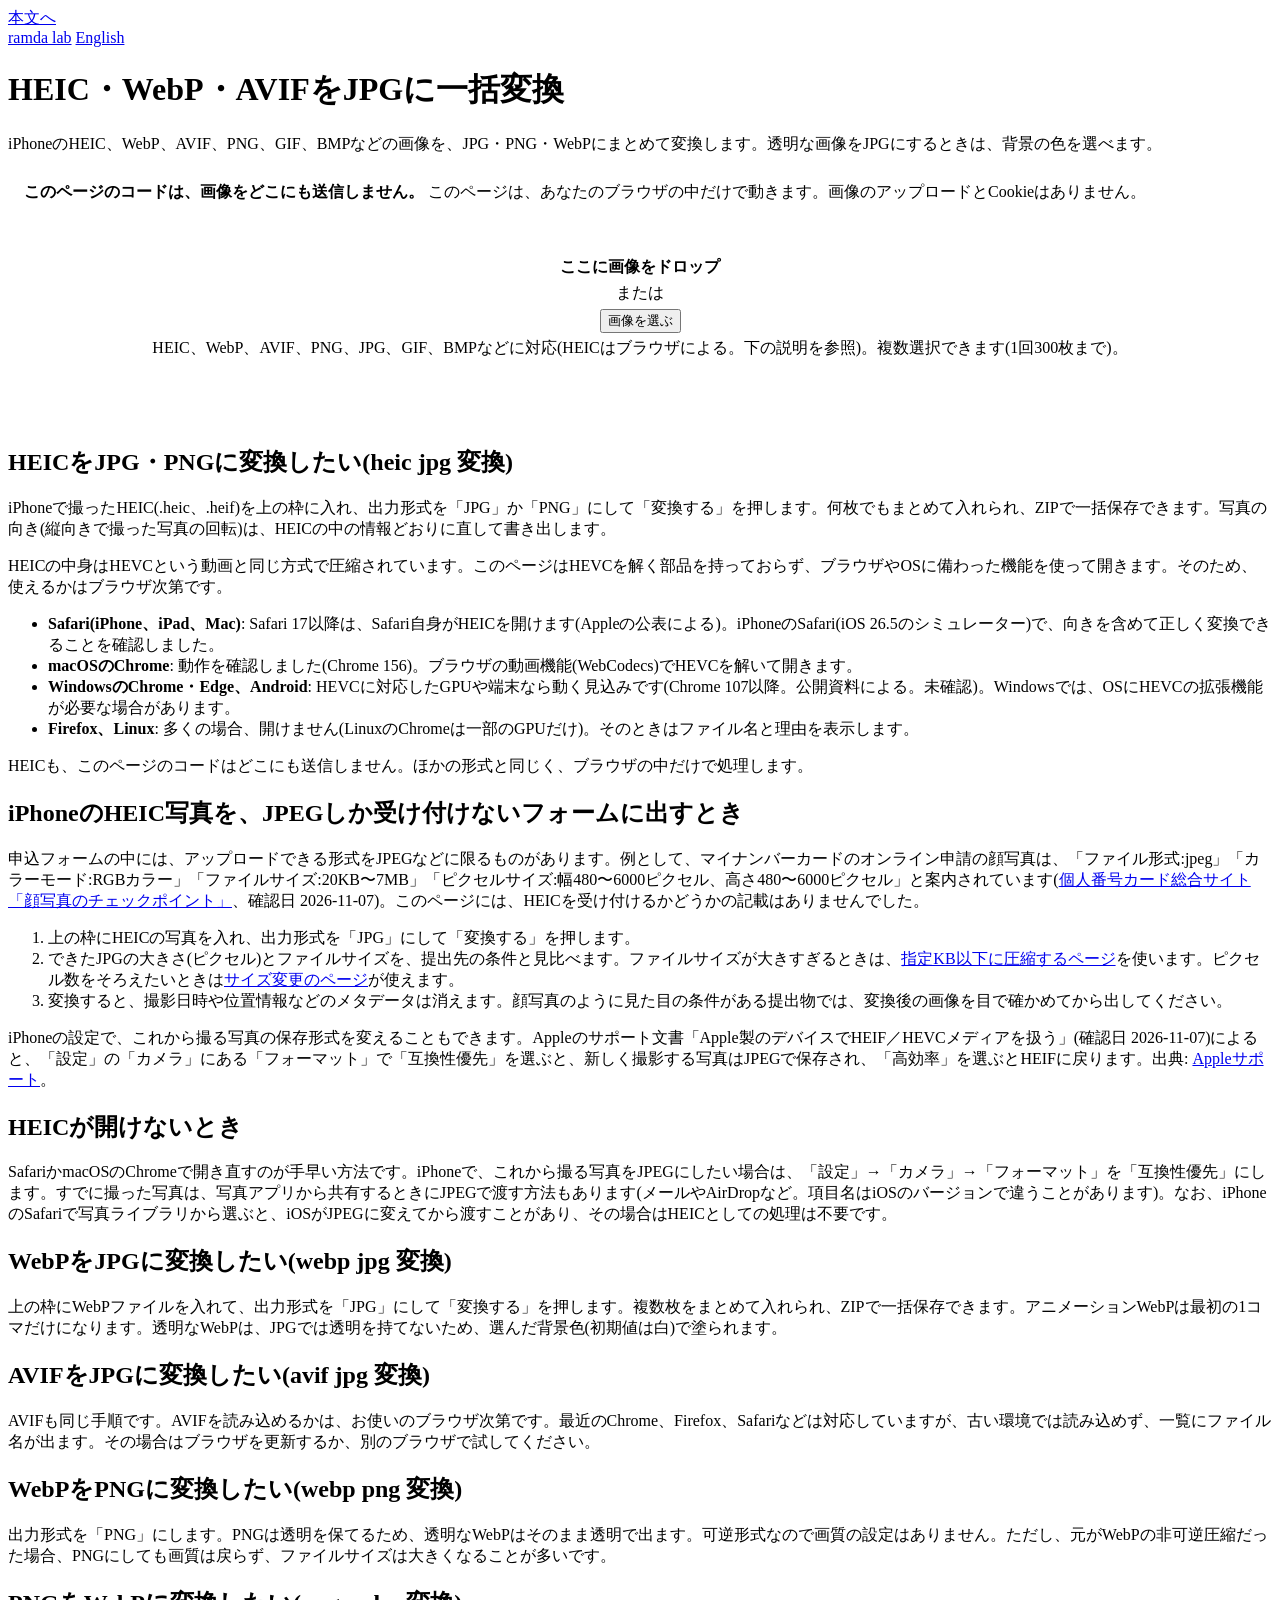
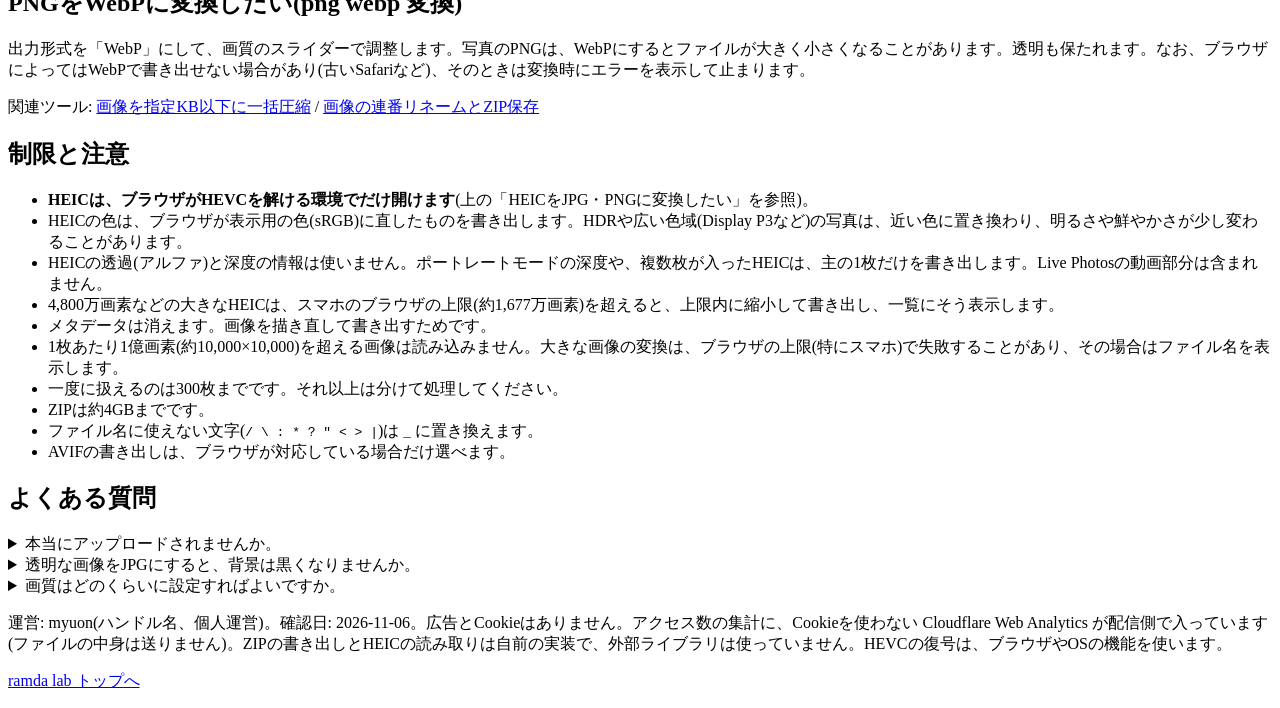
==== commit fa2de42f: "Sync tools: English converter page, content updates, accurate analytics note" ====
--- a/tools/image-convert/index.html
+++ b/tools/image-convert/index.html
@@ -6,6 +6,9 @@
 <title>HEIC・WebP・AVIFをJPGに一括変換 | PNGにも | アップロードなし | ramda lab</title>
 <meta name="description" content="iPhoneのHEIC、WebP、AVIF、PNGなどの画像を、JPG・PNG・WebPにまとめて変換。HEICの向きも反映し、ZIPで一括保存できます。画像はアップロードせず、ブラウザの中だけで処理します。">
 <link rel="canonical" href="https://lab.ramda.io/image-convert/">
+<link rel="alternate" hreflang="ja" href="https://lab.ramda.io/image-convert/">
+<link rel="alternate" hreflang="en" href="https://lab.ramda.io/image-convert/en/">
+<link rel="alternate" hreflang="x-default" href="https://lab.ramda.io/image-convert/">
 <meta name="color-scheme" content="light dark">
 <link rel="stylesheet" href="/style.css">
 <style>
@@ -36,12 +39,12 @@
 </head>
 <body>
 <a class="skip" href="#main">本文へ</a>
-<header class="site"><div class="wrap"><a class="brand" href="/">ramda lab</a></div></header>
+<header class="site"><div class="wrap"><a class="brand" href="/">ramda lab</a> <a href="/image-convert/en/" hreflang="en" lang="en" style="margin-left:auto">English</a></div></header>
 <main class="wrap" id="main">
 <h1>HEIC・WebP・AVIFをJPGに一括変換</h1>
 <p class="lead">iPhoneのHEIC、WebP、AVIF、PNG、GIF、BMPなどの画像を、JPG・PNG・WebPにまとめて変換します。透明な画像をJPGにするときは、背景の色を選べます。</p>
 
-<div class="privacy"><strong>このページのコードは、画像をどこにも送信しません。</strong> このページは、あなたのブラウザの中だけで動きます。画像のアップロード、解析ツール、Cookieはありません。確かめたい場合は、ページを開いたあとに機内モードにするかネットワークを切って、そのまま使ってみてください。</div>
+<div class="privacy"><strong>このページのコードは、画像をどこにも送信しません。</strong> このページは、あなたのブラウザの中だけで動きます。画像のアップロードとCookieはありません。</div>
 
 <div class="drop" id="drop">
   <p><strong>ここに画像をドロップ</strong></p>
@@ -143,516 +146,11 @@
 <p>JPGとWebPは、初期値の85で見た目の劣化は小さいことが多いです。小さくしたいときは下げ、とくに文字やイラストでにじみが気になるときは上げてください。ファイルサイズを数値で指定したい場合は、<a href="/image-compress-kb/">指定KB以下に圧縮するページ</a>が使えます。</p></details>
 
 <footer>
-<p>運営: myuon(ハンドル名、個人運営)。確認日: 2026-11-06。広告、アクセス解析、Cookieはありません。ZIPの書き出しとHEICの読み取りは自前の実装で、外部ライブラリは使っていません。HEVCの復号は、ブラウザやOSの機能を使います。</p>
+<p>運営: myuon(ハンドル名、個人運営)。確認日: 2026-11-06。広告とCookieはありません。アクセス数の集計に、Cookieを使わない Cloudflare Web Analytics が配信側で入っています(ファイルの中身は送りません)。ZIPの書き出しとHEICの読み取りは自前の実装で、外部ライブラリは使っていません。HEVCの復号は、ブラウザやOSの機能を使います。</p>
 <p><a href="/">ramda lab トップへ</a></p>
 </footer>
 </main>
 
-<script>
-(function(){
-'use strict';
-var MAX_PIXELS = 100e6, MAX_FILES = 300;
-var items = [];            // {id,file,name}
-var results = [];          // {name,blob,mtime,url}
-var nextId = 1, busy = false, cancelled = false;
-var support = {jpg:true, png:true, webp:false, avif:false};
-var $ = function(id){return document.getElementById(id);};
-var MIME = {jpg:'image/jpeg', png:'image/png', webp:'image/webp', avif:'image/avif'};
-
-function setStatus(t){ $('status').textContent = t; }
-function setProg(v,m){ var p=$('prog'); if(v==null){p.hidden=true;return;} p.hidden=false; p.max=m; p.value=v; }
-function tick(){ return new Promise(function(r){setTimeout(r,0);}); }
-function showErrs(list){
-  var e=$('errs'); e.textContent='';
-  if(!list.length){e.hidden=true;return;}
-  e.hidden=false;
-  var p=document.createElement('strong'); p.textContent='次のファイルは処理できませんでした。'; e.appendChild(p);
-  var ul=document.createElement('ul');
-  list.forEach(function(s){var li=document.createElement('li');li.textContent=s;ul.appendChild(li);});
-  e.appendChild(ul);
-}
-function mk(tag,cls,text){var e=document.createElement(tag); if(cls)e.className=cls; if(text!=null)e.textContent=text; return e;}
-function canvasBlob(c,type,q){ return new Promise(function(res){ try{ c.toBlob(res,type,q); }catch(e){ res(null); } }); }
-
-/* 書き出し対応の検出(実際に1pxを書き出して確かめる) */
-async function detect(){
-  var c=document.createElement('canvas'); c.width=c.height=1;
-  var ctx=c.getContext('2d'); if(ctx){ ctx.fillStyle='#fff'; ctx.fillRect(0,0,1,1); }
-  for(var k of ['webp','avif']){
-    var b=await canvasBlob(c,MIME[k],0.8);
-    support[k]=!!(b&&b.type===MIME[k]);
-  }
-  var sel=$('fmt');
-  if(support.avif){ var o=document.createElement('option'); o.value='avif'; o.textContent='AVIF(このブラウザは書き出し可)'; sel.appendChild(o); }
-  $('avifnote').textContent = support.avif ? 'AVIFへの書き出しに対応したブラウザです。' : 'このブラウザはAVIFへの書き出しに対応していないため、AVIFは選べません(読み込みは別です)。';
-  if(!support.webp){ sel.querySelector('option[value="webp"]').textContent='WebP(このブラウザでは書き出せない可能性)'; }
-  update();
-}
-
-/* ---------- 画面 ---------- */
-function outExt(){ return $('fmt').value==='jpg'?'jpg':$('fmt').value; }
-function clean(s){ return s.replace(/[\\\/:*?"<>|\u0000-\u001f]/g,'_'); }
-function baseName(n){ return n.replace(/\.[^.\/\\]+$/,''); }
-function update(){
-  var f=$('fmt').value;
-  $('qwrap').hidden = (f==='png');
-  $('bgwrap').hidden = (f!=='jpg');
-  $('qv').textContent=$('quality').value;
-}
-function render(){
-  var ul=$('list'); ul.textContent='';
-  $('work').hidden = items.length===0;
-  $('count').textContent = items.length+'枚';
-  items.forEach(function(it){
-    var li=mk('li'); li.dataset.id=it.id;
-    li.appendChild(mk('span','fn',it.name));
-    var st=mk('span','st',it.state||'待機中'); if(it.bad) st.className='st ng'; li.appendChild(st);
-    if(it.out){
-      var a=mk('a','dlk','保存('+it.out.name+')'); a.href=it.out.url; a.download=it.out.name; a.setAttribute('aria-label',it.out.name+' を保存'); li.appendChild(a);
-    }
-    var x=mk('button','ghost sm','外す'); x.type='button'; x.setAttribute('aria-label',it.name+' を一覧から外す'); x.disabled=busy;
-    x.addEventListener('click',function(){ items=items.filter(function(i){return i!==it;}); freeResults(); render(); });
-    li.appendChild(x);
-    ul.appendChild(li);
-  });
-}
-function freeResults(){
-  results.forEach(function(r){URL.revokeObjectURL(r.url);}); results=[];
-  items.forEach(function(i){delete i.out; if(!i.bad) i.state='待機中';});
-  $('res').hidden=true;
-}
-function setBusy(){ ['go','pick','clear','fmt','edge','quality','bg'].forEach(function(id){$(id).disabled=busy;}); $('cancel').hidden=!busy; Array.prototype.forEach.call(document.querySelectorAll('#list button'),function(b){b.disabled=busy;}); }
-
-function addFiles(fileList){
-  if(busy) return;
-  var errs=[], files=Array.prototype.slice.call(fileList);
-  var imgs=files.filter(function(f){return /^image\//.test(f.type)||/\.(webp|avif|png|jpe?g|gif|bmp|ico|svg|hei[cf])$/i.test(f.name);});
-  if(files.length-imgs.length) errs.push('画像ではないファイルを'+(files.length-imgs.length)+'件、無視しました。');
-  var room=MAX_FILES-items.length;
-  if(imgs.length>room){ errs.push('1回に扱えるのは'+MAX_FILES+'枚までです。'+(imgs.length-room)+'枚は追加していません。'); imgs=imgs.slice(0,Math.max(0,room)); }
-  freeResults();
-  imgs.forEach(function(f){ items.push({id:nextId++,file:f,name:f.name}); });
-  showErrs(errs); render();
-  setStatus(imgs.length?items.length+'枚を追加しました。設定して「変換する」を押してください。':'追加できた画像はありません。');
-}
-
-/* ---------- 変換 ---------- */
-/*HEIF-BEGIN*/
-/* ---------- HEIC/HEIF(コンテナだけを自前で読む。HEVCの復号はブラウザ・OSに任せる) ---------- */
-var HEIF=(function(){
-  function fourcc(u,o){ return String.fromCharCode(u[o],u[o+1],u[o+2],u[o+3]); }
-  function R(u){ this.u=u; this.dv=new DataView(u.buffer,u.byteOffset,u.byteLength); }
-  R.prototype.n=function(o,sz){ var d=this.dv; if(sz===0)return 0; if(sz===1)return d.getUint8(o); if(sz===2)return d.getUint16(o); if(sz===3)return (d.getUint16(o)<<8)|d.getUint8(o+2); if(sz===4)return d.getUint32(o); if(sz===8){ var hi=d.getUint32(o),lo=d.getUint32(o+4); return hi*4294967296+lo; } throw new Error('HEIF: 不正なサイズ'); };
-  /* 子ボックスを列挙する [{type,start,end,body}] */
-  function boxes(r,start,end){
-    var out=[],o=start;
-    while(o+8<=end){
-      var size=r.n(o,4),type=fourcc(r.u,o+4),hdr=8;
-      if(size===1){ size=r.n(o+8,8); hdr=16; } else if(size===0){ size=end-o; }
-      if(type==='uuid') hdr+=16;
-      if(size<hdr||o+size>end) throw new Error('HEIF: ボックスが壊れています('+type+')');
-      out.push({type:type,start:o,end:o+size,body:o+hdr});
-      o+=size;
-    }
-    return out;
-  }
-  function find(list,t){ for(var i=0;i<list.length;i++) if(list[i].type===t) return list[i]; return null; }
-  function cstr(u,o,end){ var s=''; while(o<end&&u[o]){ s+=String.fromCharCode(u[o]); o++; } return {s:s,next:o+1}; }
-
-  function parse(buf){
-    var u=buf instanceof Uint8Array?buf:new Uint8Array(buf), r=new R(u);
-    var top=boxes(r,0,u.length);
-    var ftyp=find(top,'ftyp'); if(!ftyp) throw new Error('HEIF: ftypがありません');
-    var brands=[fourcc(u,ftyp.body)]; for(var o=ftyp.body+8;o+4<=ftyp.end;o+=4) brands.push(fourcc(u,o));
-    var meta=find(top,'meta'); if(!meta) throw new Error('HEIF: metaがありません');
-    var mb=boxes(r,meta.body+4,meta.end);  /* metaはFullBox */
-    var hdlr=find(mb,'hdlr'); var handler=hdlr?fourcc(u,hdlr.body+8):'';
-    if(handler!=='pict') throw new Error('HEIF: 画像ではありません(hdlr='+handler+')');
-    var pitm=find(mb,'pitm'); if(!pitm) throw new Error('HEIF: 主画像(pitm)がありません');
-    var primary=u[pitm.body]===0?r.n(pitm.body+4,2):r.n(pitm.body+4,4);
-    var items={};
-    function item(id){ return items[id]||(items[id]={id:id,type:'',hidden:false,props:[],refs:{},extents:[],cm:0}); }
-    /* iinf / infe */
-    var iinf=find(mb,'iinf');
-    if(iinf){
-      var iv=u[iinf.body], p0=iinf.body+4+(iv===0?2:4);
-      boxes(r,p0,iinf.end).forEach(function(b){
-        if(b.type!=='infe') return;
-        var v=u[b.body], flags=r.n(b.body+1,3)&0xffffff, o=b.body+4;
-        if(v<2) return; /* v0/v1は画像では使われない */
-        var id=v===2?r.n(o,2):r.n(o,4); o+=v===2?2:4; o+=2; /* protection_index */
-        var it=item(id); it.type=fourcc(u,o); it.hidden=!!(flags&1);
-      });
-    }
-    /* iloc */
-    var iloc=find(mb,'iloc'); if(!iloc) throw new Error('HEIF: ilocがありません');
-    (function(){
-      var v=u[iloc.body], o=iloc.body+4;
-      var a=u[o],b=u[o+1]; o+=2;
-      var offS=a>>4,lenS=a&15,baseS=b>>4,idxS=(v===1||v===2)?(b&15):0;
-      var cnt=v<2?r.n(o,2):r.n(o,4); o+=v<2?2:4;
-      for(var i=0;i<cnt;i++){
-        var id=v<2?r.n(o,2):r.n(o,4); o+=v<2?2:4;
-        var cm=0; if(v===1||v===2){ cm=r.n(o,2)&15; o+=2; }
-        o+=2; /* data_reference_index */
-        var base=r.n(o,baseS); o+=baseS;
-        var ec=r.n(o,2); o+=2;
-        var it=item(id); it.cm=cm; it.extents=[];
-        for(var e=0;e<ec;e++){
-          if(idxS){ o+=idxS; }
-          var eo=r.n(o,offS); o+=offS; var el=r.n(o,lenS); o+=lenS;
-          it.extents.push({off:base+eo,len:el});
-        }
-      }
-    })();
-    /* idat */
-    var idat=find(mb,'idat');
-    /* iref */
-    var iref=find(mb,'iref');
-    if(iref){
-      var rv=u[iref.body], is=rv===0?2:4;
-      boxes(r,iref.body+4,iref.end).forEach(function(b){
-        var o=b.body, from=r.n(o,is); o+=is; var n=r.n(o,2); o+=2; var to=[];
-        for(var k=0;k<n;k++){ to.push(r.n(o,is)); o+=is; }
-        var it=item(from); (it.refs[b.type]=it.refs[b.type]||[]).push.apply(it.refs[b.type],to);
-      });
-    }
-    /* iprp: ipco + ipma */
-    var props=[];
-    var iprp=find(mb,'iprp');
-    if(iprp){
-      var pb=boxes(r,iprp.body,iprp.end), ipco=find(pb,'ipco');
-      if(ipco) props=boxes(r,ipco.body,ipco.end).map(function(b){ return parseProp(r,b); });
-      pb.forEach(function(b){
-        if(b.type!=='ipma') return;
-        var v=u[b.body], fl=r.n(b.body+1,3)&0xffffff, o=b.body+4;
-        var cnt=r.n(o,4); o+=4;
-        for(var i=0;i<cnt;i++){
-          var id=v<1?r.n(o,2):r.n(o,4); o+=v<1?2:4;
-          var ac=u[o++], it=item(id);
-          for(var k=0;k<ac;k++){
-            var x; if(fl&1){ x=r.n(o,2); o+=2; x&=0x7fff; } else { x=u[o++]&0x7f; }
-            if(x>0&&props[x-1]) it.props.push({p:props[x-1],idx:x});
-          }
-        }
-      });
-    }
-    function data(it){
-      var parts=[],total=0;
-      it.extents.forEach(function(e){
-        var src,start;
-        if(it.cm===0){ src=u; start=e.off; }
-        else if(it.cm===1){ if(!idat) throw new Error('HEIF: idatがありません'); src=u.subarray(idat.body,idat.end); start=e.off; }
-        else throw new Error('HEIF: 対応していない格納方法です(construction_method='+it.cm+')');
-        var len=e.len||(src.length-start);
-        if(start+len>src.length) throw new Error('HEIF: データがファイルの範囲外です');
-        parts.push(src.subarray(start,start+len)); total+=len;
-      });
-      if(parts.length===1) return parts[0];
-      var out=new Uint8Array(total),p=0; parts.forEach(function(x){ out.set(x,p); p+=x.length; }); return out;
-    }
-    function prop(it,t){ for(var i=0;i<it.props.length;i++) if(it.props[i].p.type===t) return it.props[i].p; return null; }
-    var pi=items[primary]; if(!pi) throw new Error('HEIF: 主画像の情報がありません');
-    var res={brands:brands,primary:primary,type:pi.type,items:items,data:data,prop:prop};
-    var ispe=prop(pi,'ispe');
-    res.transforms=pi.props.map(function(x){return x.p;}).filter(function(p){return p.type==='clap'||p.type==='irot'||p.type==='imir';});
-    res.colr=prop(pi,'colr'); res.pixi=prop(pi,'pixi');
-    res.aux=Object.keys(items).filter(function(k){ var a=items[k].refs.auxl; return a&&a.indexOf(primary)>=0; }).map(function(k){ var c=prop(items[k],'auxC'); return c?c.urn:'?'; });
-    if(pi.type==='grid'){
-      var g=data(pi), gl=(g[1]&1)?4:2, gr=new R(g);
-      res.rows=g[2]+1; res.cols=g[3]+1; res.width=gr.n(4,gl); res.height=gr.n(4+gl,gl);
-      res.tiles=(pi.refs.dimg||[]).map(function(id){ return items[id]; });
-      if(res.tiles.length!==res.rows*res.cols) throw new Error('HEIF: グリッドのタイル数が合いません('+res.tiles.length+'/'+res.rows*res.cols+')');
-      res.tiles.forEach(function(t){ if(!t||t.type!=='hvc1') throw new Error('HEIF: HEVC以外のタイルです('+(t&&t.type)+')'); });
-      var t0=prop(res.tiles[0],'ispe'); res.tileW=t0?t0.w:0; res.tileH=t0?t0.h:0;
-      if(!res.tileW) throw new Error('HEIF: タイルの大きさが分かりません');
-    } else if(pi.type==='hvc1'){
-      res.rows=res.cols=1; res.tiles=[pi];
-      res.width=ispe?ispe.w:0; res.height=ispe?ispe.h:0; res.tileW=res.width; res.tileH=res.height;
-      if(!res.width) throw new Error('HEIF: 画像の大きさ(ispe)がありません');
-    } else {
-      throw new Error('HEIF: 対応していない画像の種類です('+pi.type+')');
-    }
-    res.tiles.forEach(function(t){ if(!prop(t,'hvcC')) throw new Error('HEIF: hvcCがありません'); });
-    return res;
-  }
-  function parseProp(r,b){
-    var u=r.u,o=b.body,p={type:b.type};
-    if(b.type==='hvcC'){ p.raw=u.slice(o,b.end); p.codec=codecString(p.raw); p.nalLen=(u[o+21]&3)+1; }
-    else if(b.type==='ispe'){ p.w=r.n(o+4,4); p.h=r.n(o+8,4); }
-    else if(b.type==='irot'){ p.angle=(u[o]&3)*90; }
-    else if(b.type==='imir'){ p.axis=u[o]&1; }
-    else if(b.type==='clap'){
-      var d=r.dv; p.wN=d.getUint32(o); p.wD=d.getUint32(o+4); p.hN=d.getUint32(o+8); p.hD=d.getUint32(o+12);
-      p.xN=d.getInt32(o+16); p.xD=d.getUint32(o+20); p.yN=d.getInt32(o+24); p.yD=d.getUint32(o+28);
-    }
-    else if(b.type==='colr'){
-      p.kind=fourcc(u,o);
-      if(p.kind==='nclx'){ p.primaries=r.n(o+4,2); p.transfer=r.n(o+6,2); p.matrix=r.n(o+8,2); p.fullRange=!!(u[o+10]&0x80); }
-    }
-    else if(b.type==='pixi'){ var n=u[o+4]; p.bits=[]; for(var i=0;i<n;i++) p.bits.push(u[o+5+i]); }
-    else if(b.type==='auxC'){ p.urn=cstr(u,o+4,b.end).s; }
-    return p;
-  }
-  /* ISO/IEC 14496-15 付属書E の書式: hvc1.<空間><profile>.<互換フラグ(ビット逆順)>.<L|H><level>.<制約バイト> */
-  function codecString(h){
-    var ps=h[1]>>6, tier=(h[1]>>5)&1, pidc=h[1]&31;
-    var cf=((h[2]<<24)|(h[3]<<16)|(h[4]<<8)|h[5])>>>0, rev=0;
-    for(var i=0;i<32;i++){ if(cf&(1<<i)) rev|=(1<<(31-i)); }
-    var s='hvc1.'+(['','A','B','C'][ps])+pidc+'.'+(rev>>>0).toString(16).toUpperCase()+'.'+(tier?'H':'L')+h[12];
-    var cons=[]; for(var k=6;k<12;k++) cons.push(h[k]);
-    while(cons.length&&cons[cons.length-1]===0) cons.pop();
-    cons.forEach(function(c){ s+='.'+c.toString(16).toUpperCase(); });
-    return s;
-  }
-  function looksHeif(u){
-    if(u.length<12||fourcc(u,4)!=='ftyp') return false;
-    var b=[]; var sz=new DataView(u.buffer,u.byteOffset,u.byteLength).getUint32(0);
-    for(var o=8;o+4<=Math.min(sz,u.length);o+=4) if(o!==12) b.push(fourcc(u,o));
-    return b.some(function(x){ return /^(heic|heix|heim|heis|hevc|hevx|heif|mif1|msf1)$/.test(x); }) && !b.some(function(x){return x==='avif'||x==='avis';}) || b[0]==='heic'||b[0]==='heix';
-  }
-  /* nclx の番号を WebCodecs の VideoColorSpaceInit に直す(分かるものだけ) */
-  function colorSpace(c){
-    if(!c||c.kind!=='nclx') return undefined;
-    var P={1:'bt709',5:'bt470bg',6:'smpte170m',9:'bt2020',12:'smpte432'}, T={1:'bt709',6:'smpte170m',8:'linear',13:'iec61966-2-1',16:'pq',18:'hlg'}, M={0:'rgb',1:'bt709',5:'bt470bg',6:'smpte170m',9:'bt2020-ncl'};
-    var cs={fullRange:c.fullRange};
-    if(P[c.primaries]) cs.primaries=P[c.primaries];
-    if(T[c.transfer]) cs.transfer=T[c.transfer];
-    if(M[c.matrix]) cs.matrix=M[c.matrix];
-    return cs;
-  }
-  /* WebCodecs で各タイルを復号し、キャンバスに並べてから clap / irot / imir を順に当てる */
-  async function decode(buf, maxPixels){
-    var h=parse(buf);
-    if(h.width*h.height>maxPixels) throw new Error('画像が大きすぎます('+h.width+'×'+h.height+'、上限1億画素)');
-    if(typeof VideoDecoder==='undefined') { var e=new Error('nowebcodecs'); e.heic=true; throw e; }
-    var groups={};  /* 同じhvcCを持つタイルは1つのデコーダで */
-    h.tiles.forEach(function(t,i){ var hc=h.prop(t,'hvcC'); var k=hc.codec+'#'+Array.prototype.join.call(hc.raw,','); (groups[k]=groups[k]||{hc:hc,list:[]}).list.push(i); });
-    var cv=document.createElement('canvas'); cv.width=h.width; cv.height=h.height;
-    var ctx=cv.getContext('2d'); if(!ctx) throw new Error('キャンバスを作れません(画像が大きすぎる可能性)');
-    var cs=colorSpace(h.colr);
-    for(var key in groups){
-      var g=groups[key];
-      var cfg={codec:g.hc.codec, description:g.hc.raw, codedWidth:h.tileW, codedHeight:h.tileH, optimizeForLatency:true};
-      if(cs) cfg.colorSpace=cs;
-      var sup=null; try{ sup=await VideoDecoder.isConfigSupported(cfg); }catch(e){ sup=null; }
-      if(!sup||!sup.supported){
-        if(cs){ delete cfg.colorSpace; try{ sup=await VideoDecoder.isConfigSupported(cfg); }catch(e){ sup=null; } }
-        if(!sup||!sup.supported){ var e2=new Error('nohevc'); e2.heic=true; e2.codec=g.hc.codec; throw e2; }
-      }
-      await new Promise(function(resolve,reject){
-        var err=null, got=0;
-        var dec=new VideoDecoder({
-          output:function(f){
-            try{
-              var i=f.timestamp, col=i%h.cols, row=Math.floor(i/h.cols);
-              ctx.drawImage(f, col*h.tileW, row*h.tileH, f.displayWidth, f.displayHeight);
-              got++;
-            }catch(e){ err=err||e; } finally { f.close(); }
-          },
-          error:function(e){ err=err||e; }
-        });
-        try{
-          dec.configure(cfg);
-          g.list.forEach(function(i){
-            dec.decode(new EncodedVideoChunk({type:'key', timestamp:i, data:h.data(h.tiles[i])}));
-          });
-          dec.flush().then(function(){
-            dec.close();
-            if(err) reject(err); else if(got!==g.list.length) reject(new Error('HEVCの復号でタイルが足りません('+got+'/'+g.list.length+')')); else resolve();
-          },function(e){ try{dec.close();}catch(x){} reject(err||e); });
-        }catch(e){ try{dec.close();}catch(x){} reject(e); }
-      });
-    }
-    /* 変形はipmaに並んだ順(仕様では clap → irot → imir の順に並ぶ) */
-    h.transforms.forEach(function(t){
-      var w=cv.width, ht=cv.height, n=document.createElement('canvas'), c2;
-      if(t.type==='clap'){
-        if(!t.wD||!t.hD||!t.xD||!t.yD) return;
-        var cw=Math.round(t.wN/t.wD), ch=Math.round(t.hN/t.hD);
-        var left=Math.round(t.xN/t.xD+(w-1)/2-(cw-1)/2), top=Math.round(t.yN/t.yD+(ht-1)/2-(ch-1)/2);
-        left=Math.max(0,Math.min(left,w-1)); top=Math.max(0,Math.min(top,ht-1));
-        cw=Math.max(1,Math.min(cw,w-left)); ch=Math.max(1,Math.min(ch,ht-top));
-        if(cw===w&&ch===ht) return;
-        n.width=cw; n.height=ch; c2=n.getContext('2d'); c2.drawImage(cv,left,top,cw,ch,0,0,cw,ch);
-      } else if(t.type==='irot'){
-        if(!t.angle) return;
-        var sw=t.angle!==180; n.width=sw?ht:w; n.height=sw?w:ht; c2=n.getContext('2d');
-        /* irotは反時計回り */
-        if(t.angle===90){ c2.translate(0,w); c2.rotate(-Math.PI/2); }
-        else if(t.angle===180){ c2.translate(w,ht); c2.rotate(Math.PI); }
-        else { c2.translate(ht,0); c2.rotate(Math.PI/2); }
-        c2.drawImage(cv,0,0);
-      } else if(t.type==='imir'){
-        n.width=w; n.height=ht; c2=n.getContext('2d');
-        /* axis=0は上下反転、1は左右反転(Safari・macOSとlibheifの解釈に合わせる。仕様の文面とは読みが分かれる) */
-        if(t.axis===0){ c2.translate(0,ht); c2.scale(1,-1); } else { c2.translate(w,0); c2.scale(-1,1); }
-        c2.drawImage(cv,0,0);
-      }
-      if(c2){ cv.width=cv.height=0; cv=n; }
-    });
-    return {im:cv, w:cv.width, h:cv.height, heif:h};
-  }
-  return {parse:parse, decode:decode, looksHeif:looksHeif, codecString:codecString};
-})();
-/*HEIF-END*/
-
-var HEIC_HELP='別の方法は下の「HEICが開けないとき」を見てください。';
-function isHeicName(f){ return /\.hei[cf]$/i.test(f.name)||/^image\/hei[cf]/.test(f.type); }
-async function sniffHeif(file){ try{ return HEIF.looksHeif(new Uint8Array(await file.slice(0,64).arrayBuffer())); }catch(e){ return false; } }
-async function decode(file){
-  try{ return await decodeNative(file); }
-  catch(e){
-    if(e.message!=='このブラウザでは画像として読み込めませんでした') throw e;
-    if(!(isHeicName(file)||await sniffHeif(file))) throw e;
-  }
-  /* ブラウザが直接開けないHEIC: WebCodecs(ブラウザやOSのHEVCデコーダ)で開く */
-  try{ return await HEIF.decode(await file.arrayBuffer(), MAX_PIXELS); }
-  catch(e){
-    if(e.message==='nowebcodecs') throw new Error('このブラウザはHEICを開けません(HEICを直接開く機能も、HEVCを復号するWebCodecsもありません)。Safariで試してください。'+HEIC_HELP);
-    if(e.message==='nohevc') throw new Error('このブラウザ・端末では、HEICの中身(HEVC)を復号できません('+e.codec+')。HEVCの復号はブラウザやOSの機能を使うため、Firefoxや一部のLinuxなどでは使えません。Safari、またはmacOS・WindowsのChromeやEdgeで試してください。'+HEIC_HELP);
-    if(/^HEIF: /.test(e.message)) throw new Error('HEICとして読めませんでした('+e.message.slice(6)+')');
-    throw new Error('HEICの復号に失敗しました('+(e.message||e)+')。'+HEIC_HELP);
-  }
-}
-async function decodeNative(file){
-  var url=URL.createObjectURL(file);
-  try{
-    var im=await new Promise(function(res,rej){var i=new Image(); i.onload=function(){res(i);}; i.onerror=function(){rej(new Error('decode'));}; i.src=url;});
-    if(im.decode){ try{ await im.decode(); }catch(e){} }
-    var w=im.naturalWidth,h=im.naturalHeight;
-    if(!w||!h) throw new Error('サイズを取得できません');
-    if(w*h>MAX_PIXELS) throw new Error('画像が大きすぎます('+w+'×'+h+'、上限1億画素)');
-    return {im:im,w:w,h:h};
-  } catch(e){
-    if(e.message==='decode'){
-      if(window.createImageBitmap){ try{ var bm=await createImageBitmap(file); return {im:bm,w:bm.width,h:bm.height}; }catch(e2){} }
-      throw new Error('このブラウザでは画像として読み込めませんでした');
-    }
-    throw e;
-  } finally { setTimeout(function(){URL.revokeObjectURL(url);},0); }
-}
-var SAFE_PIXELS=16777216; /* iPhoneのSafariのキャンバス上限(約1,677万画素) */
-var IS_IOS=/iP(hone|ad|od)/.test(navigator.userAgent)||(navigator.platform==='MacIntel'&&navigator.maxTouchPoints>1);
-async function draw(d,w,h,f,mime,q){
-  var c=document.createElement('canvas'); c.width=w; c.height=h;
-  var ctx=c.getContext('2d'), b=null;
-  if(ctx){
-    if(f==='jpg'){ ctx.fillStyle=$('bg').value||'#ffffff'; ctx.fillRect(0,0,w,h); }
-    ctx.drawImage(d.im,0,0,w,h);
-    b=await canvasBlob(c,mime,f==='png'?undefined:q);
-  }
-  c.width=c.height=0;
-  return b;
-}
-async function convertOne(file){
-  var f=$('fmt').value, mime=MIME[f];
-  var q=parseInt($('quality').value,10)/100, edge=parseInt($('edge').value,10)||0;
-  var d=await decode(file), w=d.w, h=d.h, note='';
-  if(edge>0&&Math.max(w,h)>edge){ var s=edge/Math.max(w,h); w=Math.max(1,Math.round(w*s)); h=Math.max(1,Math.round(h*s)); }
-  /* iOSは上限を超えると白紙の画像になることがあるため、先に縮める */
-  if(IS_IOS&&w*h>SAFE_PIXELS){ var k0=Math.sqrt(SAFE_PIXELS/(w*h))*0.99; w=Math.max(1,Math.floor(w*k0)); h=Math.max(1,Math.floor(h*k0)); note='端末の上限のため'+w+'×'+h+'に縮小'; }
-  try{
-    var b=await draw(d,w,h,f,mime,q);
-    if(!b&&w*h>SAFE_PIXELS){ /* 4800万画素のHEICなどでスマホの上限を超えたら、上限内に縮めてやり直す */
-      var k=Math.sqrt(SAFE_PIXELS/(w*h))*0.99; w=Math.max(1,Math.floor(w*k)); h=Math.max(1,Math.floor(h*k));
-      b=await draw(d,w,h,f,mime,q); if(b) note='端末の上限のため'+w+'×'+h+'に縮小';
-    }
-  } finally { if(d.im.close) d.im.close(); else if(d.im.getContext){ d.im.width=d.im.height=0; } }
-  if(!b) throw new Error('変換に失敗しました(画像が大きすぎる可能性。長辺を小さくしてください)');
-  if(b.type!==mime) throw new Error('このブラウザは'+f.toUpperCase()+'への書き出しに対応していません');
-  b.note=note;
-  return b;
-}
-async function run(){
-  if(busy||!items.length) return;
-  busy=true; cancelled=false; setBusy(); freeResults(); showErrs([]);
-  var errs=[], used={}, ok=0, ext=outExt();
-  items.forEach(function(i){delete i.bad; i.state='待機中';}); render(); setBusy();
-  var snap=items.slice();
-  for(var i=0;i<snap.length;i++){
-    if(cancelled) break;
-    var it=snap[i];
-    setStatus('変換中 '+(i+1)+' / '+snap.length+' : '+it.name); setProg(i,snap.length);
-    var row=document.querySelector('#list li[data-id="'+it.id+'"] .st'); if(row) row.textContent='変換中…';
-    try{
-      var b=await convertOne(it.file);
-      var base=clean(baseName(it.name))||'image', nm=base+'.'+ext, n=2;
-      while(used[nm.toLowerCase()]) nm=base+'-'+(n++)+'.'+ext;
-      used[nm.toLowerCase()]=1;
-      var r={name:nm,blob:b,mtime:it.file.lastModified||Date.now(),url:URL.createObjectURL(b)};
-      results.push(r); it.out=r; it.state='完了 '+(b.size/1024).toFixed(0)+' KB'+(b.note?'('+b.note+')':''); ok++;
-    }catch(e){
-      it.bad=true; it.state='失敗'; errs.push(it.name+' : '+(e.message==='decode'?'画像として読み込めませんでした':e.message));
-    }
-    await tick();
-  }
-  setProg(null); busy=false; setBusy(); render(); setBusy();
-  showErrs(errs);
-  $('res').hidden = results.length===0;
-  setStatus((cancelled?'中止しました。':'完了しました。')+'成功 '+ok+' 枚'+(errs.length?'、失敗 '+errs.length+' 枚':'')+'。');
-}
-
-/* ---------- ZIP(保存のみ) ---------- */
-var CRC=(function(){var t=new Uint32Array(256);for(var n=0;n<256;n++){var c=n;for(var k=0;k<8;k++)c=c&1?0xEDB88320^(c>>>1):c>>>1;t[n]=c>>>0;}return t;})();
-function crc32(u8){var c=0xFFFFFFFF;for(var i=0;i<u8.length;i++)c=CRC[(c^u8[i])&255]^(c>>>8);return (c^0xFFFFFFFF)>>>0;}
-function dosTime(ms){
-  var d=new Date(ms||Date.now()); var y=d.getFullYear(); if(y<1980){y=1980;}
-  return {t:(d.getHours()<<11)|(d.getMinutes()<<5)|(d.getSeconds()>>1), d:((y-1980)<<9)|((d.getMonth()+1)<<5)|d.getDate()};
-}
-async function buildZip(entries){
-  var parts=[], central=[], offset=0, enc=new TextEncoder();
-  for(var i=0;i<entries.length;i++){
-    var e=entries[i], nm=enc.encode(e.name), buf=new Uint8Array(await e.blob.arrayBuffer());
-    var crc=crc32(buf), tm=dosTime(e.mtime), size=buf.length;
-    var lh=new DataView(new ArrayBuffer(30));
-    lh.setUint32(0,0x04034b50,true); lh.setUint16(4,20,true); lh.setUint16(6,0x0800,true); lh.setUint16(8,0,true);
-    lh.setUint16(10,tm.t,true); lh.setUint16(12,tm.d,true); lh.setUint32(14,crc,true);
-    lh.setUint32(18,size,true); lh.setUint32(22,size,true); lh.setUint16(26,nm.length,true); lh.setUint16(28,0,true);
-    parts.push(lh.buffer,nm,buf);
-    var ch=new DataView(new ArrayBuffer(46));
-    ch.setUint32(0,0x02014b50,true); ch.setUint16(4,20,true); ch.setUint16(6,20,true); ch.setUint16(8,0x0800,true); ch.setUint16(10,0,true);
-    ch.setUint16(12,tm.t,true); ch.setUint16(14,tm.d,true); ch.setUint32(16,crc,true);
-    ch.setUint32(20,size,true); ch.setUint32(24,size,true); ch.setUint16(28,nm.length,true);
-    ch.setUint32(42,offset,true);
-    central.push(ch.buffer,nm);
-    offset+=30+nm.length+size;
-    if(i%3===2) await tick();
-  }
-  var csize=0; central.forEach(function(p){csize+=p.byteLength;});
-  var end=new DataView(new ArrayBuffer(22));
-  end.setUint32(0,0x06054b50,true); end.setUint16(8,entries.length,true); end.setUint16(10,entries.length,true);
-  end.setUint32(12,csize,true); end.setUint32(16,offset,true);
-  return new Blob(parts.concat(central,[end.buffer]),{type:'application/zip'});
-}
-async function dlZip(){
-  if(busy||!results.length) return;
-  var total=0; results.forEach(function(r){total+=r.blob.size;});
-  if(total>3.9e9){ showErrs(['合計サイズがZIPの上限(約4GB)を超えます。分けて処理してください。']); return; }
-  busy=true; setBusy(); setStatus('ZIPを作成中…');
-  try{
-    var zip=await buildZip(results);
-    var url=URL.createObjectURL(zip), a=document.createElement('a');
-    a.href=url; a.download='converted.zip'; document.body.appendChild(a); a.click(); a.remove();
-    setTimeout(function(){URL.revokeObjectURL(url);},60000);
-    setStatus(results.length+'枚をZIPにしました('+(zip.size/1048576).toFixed(1)+' MB)。ダウンロードを確認してください。');
-  } finally { busy=false; setBusy(); }
-}
-
-/* ---------- イベント ---------- */
-$('pick').onclick=function(){$('file').click();};
-$('file').onchange=function(){ var l=Array.prototype.slice.call(this.files); this.value=''; addFiles(l); };
-var dz=$('drop');
-['dragenter','dragover'].forEach(function(n){dz.addEventListener(n,function(e){e.preventDefault();dz.classList.add('over');});});
-['dragleave','drop'].forEach(function(n){dz.addEventListener(n,function(e){e.preventDefault();dz.classList.remove('over');});});
-dz.addEventListener('drop',function(e){ if(e.dataTransfer&&e.dataTransfer.files.length) addFiles(e.dataTransfer.files); });
-$('go').onclick=run;
-$('cancel').onclick=function(){cancelled=true; setStatus('中止しています…');};
-$('dlzip').onclick=dlZip;
-$('clear').onclick=function(){ items=[]; freeResults(); showErrs([]); render(); setStatus('すべて外しました。'); };
-['fmt','quality','edge','bg'].forEach(function(id){ $(id).addEventListener('input',function(){ update(); }); $(id).addEventListener('change',function(){ update(); if(results.length) { freeResults(); render(); setStatus('設定を変えたので、もう一度「変換する」を押してください。'); } }); });
-update(); render(); detect();
-})();
-</script>
+<script src="/image-convert/convert.js"></script>
 </body>
 </html>
